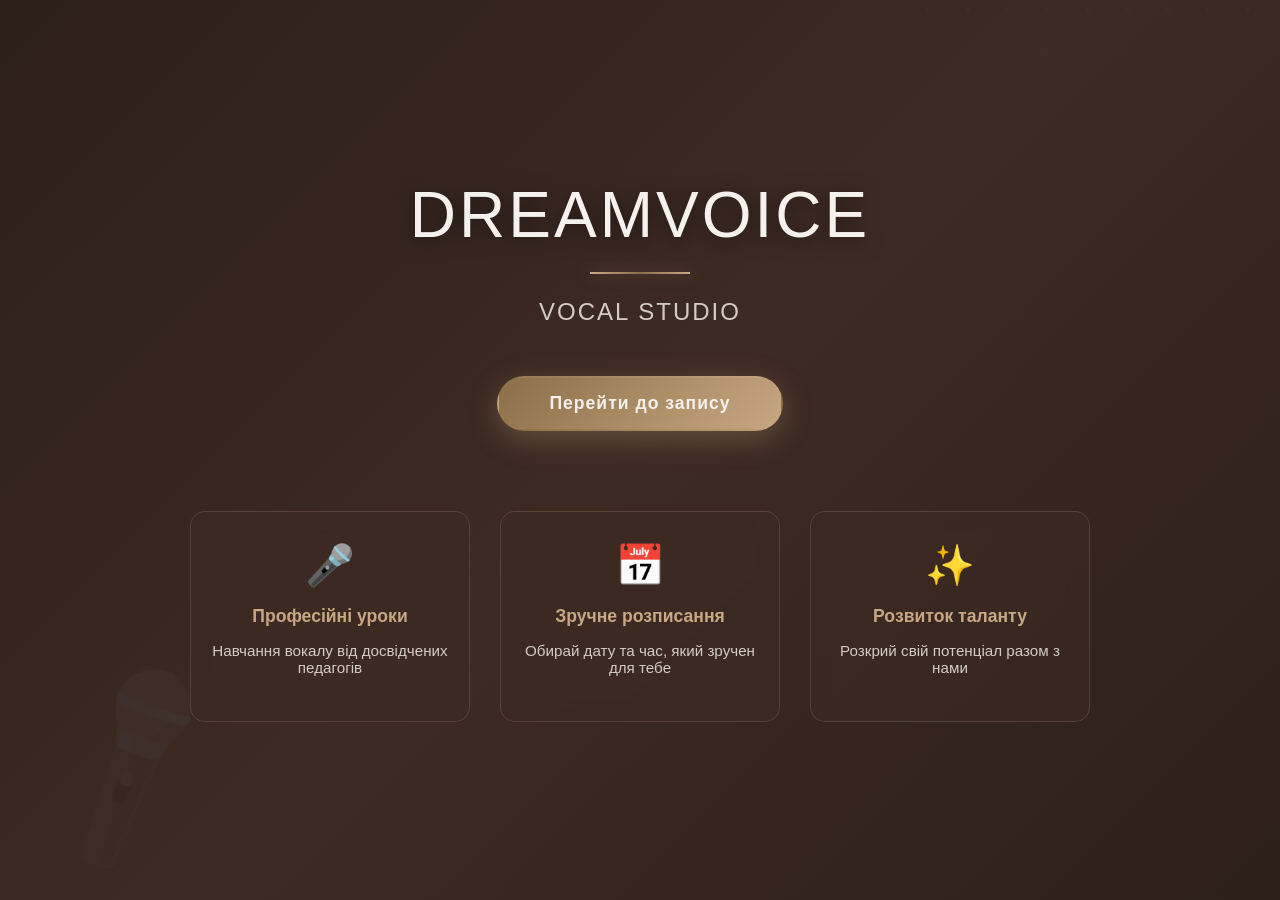
==== index.html @ 8761aba8 "Update index.html" ====
<!DOCTYPE html>
<html lang="uk">
<head>
    <meta charset="UTF-8">
    <meta name="viewport" content="width=device-width, initial-scale=1.0">
    <title>DreamVoice Vocal Studio</title>
    <link rel="stylesheet" href="style.css">
    <style>
        .landing-page {
            display: flex;
            justify-content: center;
            align-items: center;
            min-height: 100vh;
            padding: 20px;
            position: relative;
            overflow: hidden;
        }

        .landing-container {
            text-align: center;
            z-index: 10;
            animation: fadeIn 1s ease-in;
        }

        .landing-container h1 {
            font-size: 4rem;
            color: #f5f1ed;
            margin-bottom: 10px;
            font-weight: 300;
            letter-spacing: 3px;
            text-shadow: 0 4px 20px rgba(0, 0, 0, 0.5);
        }

        .landing-container .line {
            width: 100px;
            height: 2px;
            background: linear-gradient(90deg, #c8a882 0%, #8b6f47 50%, #c8a882 100%);
            margin: 20px auto;
            box-shadow: 0 0 15px rgba(200, 168, 130, 0.5);
        }

        .landing-container .subtitle {
            font-size: 1.5rem;
            color: #d4ccc2;
            margin-bottom: 50px;
            font-weight: 300;
            letter-spacing: 2px;
        }

        .cta-button {
            display: inline-block;
            padding: 15px 50px;
            background: linear-gradient(135deg, #8b6f47 0%, #c8a882 100%);
            color: #f5f1ed;
            text-decoration: none;
            border-radius: 50px;
            font-size: 1.1rem;
            font-weight: 600;
            letter-spacing: 1px;
            transition: all 0.3s ease;
            box-shadow: 0 8px 30px rgba(200, 168, 130, 0.3);
            border: 2px solid transparent;
            cursor: pointer;
        }

        .cta-button:hover {
            transform: translateY(-3px);
            box-shadow: 0 12px 40px rgba(200, 168, 130, 0.5);
            background: linear-gradient(135deg, #c8a882 0%, #8b6f47 100%);
        }

        .cta-button:active {
            transform: translateY(-1px);
        }

        .features {
            display: grid;
            grid-template-columns: repeat(auto-fit, minmax(200px, 1fr));
            gap: 30px;
            margin-top: 80px;
            max-width: 900px;
            margin-left: auto;
            margin-right: auto;
        }

        .feature {
            background: rgba(61, 42, 35, 0.6);
            backdrop-filter: blur(10px);
            padding: 30px 20px;
            border-radius: 15px;
            border: 1px solid rgba(200, 168, 130, 0.2);
            transition: all 0.3s ease;
        }

        .feature:hover {
            background: rgba(61, 42, 35, 0.8);
            border-color: rgba(200, 168, 130, 0.5);
            transform: translateY(-5px);
        }

        .feature-icon {
            font-size: 2.5rem;
            margin-bottom: 15px;
            animation: iconPulse 2s ease-in-out infinite;
        }

        .feature h3 {
            color: #c8a882;
            margin-bottom: 10px;
            font-size: 1.1rem;
        }

        .feature p {
            color: #d4ccc2;
            font-size: 0.95rem;
        }

        @keyframes fadeIn {
            from {
                opacity: 0;
                transform: translateY(20px);
            }
            to {
                opacity: 1;
                transform: translateY(0);
            }
        }

        @keyframes iconPulse {
            0%, 100% {
                transform: scale(1);
            }
            50% {
                transform: scale(1.1);
            }
        }

        @media (max-width: 768px) {
            .landing-container h1 {
                font-size: 2.5rem;
            }

            .landing-container .subtitle {
                font-size: 1.1rem;
            }

            .cta-button {
                padding: 12px 40px;
                font-size: 1rem;
            }

            .features {
                grid-template-columns: 1fr;
                gap: 20px;
                margin-top: 60px;
            }
        }
    </style>
</head>
<body>
    <main class="landing-page">
        <div class="landing-container">
            <h1>DREAMVOICE</h1>
            <div class="line"></div>
            <p class="subtitle">Vocal Studio</p>

            <a href="booking.html" class="cta-button">Перейти до запису</a>

            <div class="features">
                <div class="feature">
                    <div class="feature-icon">🎤</div>
                    <h3>Професійні уроки</h3>
                    <p>Навчання вокалу від досвідчених педагогів</p>
                </div>
                <div class="feature">
                    <div class="feature-icon">📅</div>
                    <h3>Зручне розписання</h3>
                    <p>Обирай дату та час, який зручен для тебе</p>
                </div>
                <div class="feature">
                    <div class="feature-icon">✨</div>
                    <h3>Розвиток таланту</h3>
                    <p>Розкрий свій потенціал разом з нами</p>
                </div>
            </div>
        </div>
    </main>
</body>
</html>
---- style.css ----
* {
    box-sizing: border-box;
}

body {
    margin: 0;
    min-height: 100vh;
    background: linear-gradient(135deg, #2d1f1a 0%, #3d2a23 50%, #2d1f1a 100%);
    font-family: 'Segoe UI', Tahoma, Geneva, Verdana, sans-serif;
    color: #f5f1ed;
    position: relative;
    overflow-x: hidden;
}

/* Геометричні лінії та мікрофон на фоні */
body::before {
    content: '';
    position: fixed;
    top: -50%;
    right: -10%;
    width: 500px;
    height: 500px;
    background: radial-gradient(circle, rgba(184, 141, 117, 0.08) 1px, transparent 1px);
    background-size: 40px 40px;
    pointer-events: none;
    z-index: 0;
}

body::after {
    content: '🎤';
    position: fixed;
    bottom: 5%;
    left: 3%;
    font-size: 150px;
    opacity: 0.05;
    pointer-events: none;
    z-index: 0;
    transform: rotate(-25deg);
}

.booking-page {
    min-height: 100vh;
    display: flex;
    justify-content: center;
    align-items: center;
    padding: 30px;
    position: relative;
    z-index: 1;
}

.booking-container {
    width: 100%;
    max-width: 430px;
    background: rgba(31, 20, 17, 0.75);
    backdrop-filter: blur(10px);
    border-radius: 28px;
    padding: 35px 25px;
    box-shadow: 0 20px 60px rgba(0, 0, 0, 0.5),
                inset 0 1px 0 rgba(255, 255, 255, 0.1);
    text-align: center;
    border: 1px solid rgba(184, 141, 117, 0.2);
    position: relative;
}

/* Декоративна лінія зліва */
.booking-container::before {
    content: '';
    position: absolute;
    left: 0;
    top: 0;
    bottom: 0;
    width: 3px;
    background: linear-gradient(180deg, #b88d75 0%, rgba(184, 141, 117, 0) 100%);
    border-radius: 28px 0 0 28px;
}

h1 {
    margin: 0;
    letter-spacing: 5px;
    font-size: 32px;
    color: #f5f1ed;
    font-weight: 700;
    text-shadow: 0 2px 4px rgba(0, 0, 0, 0.3);
}

.line {
    width: 80px;
    height: 2px;
    background: linear-gradient(90deg, transparent, #b88d75, transparent);
    margin: 15px auto;
    box-shadow: 0 0 10px rgba(184, 141, 117, 0.3);
}

.subtitle {
    margin-bottom: 35px;
    color: #d4b5a0;
    font-size: 14px;
    letter-spacing: 2px;
    text-transform: uppercase;
}

h2 {
    font-size: 20px;
    margin: 25px 0 15px;
    color: #f5f1ed;
    font-weight: 600;
}

#monthYear {
    margin: 0;
    font-size: 18px;
    text-transform: capitalize;
    color: #f5f1ed;
}

.slots-note {
    margin: -5px 0 18px;
    font-size: 13px;
    color: #d4b5a0;
    line-height: 1.6;
    background: rgba(184, 141, 117, 0.1);
    padding: 12px;
    border-radius: 12px;
    border-left: 3px solid #b88d75;
}

.confirm,
.home-button {
    width: 100%;
    margin-top: 10px;
    padding: 15px;
    border: none;
    border-radius: 20px;
    background: linear-gradient(135deg, #b88d75 0%, #9d7762 100%);
    color: white;
    font-size: 17px;
    font-weight: 600;
    cursor: pointer;
    transition: all 0.3s ease;
    text-decoration: none;
    text-align: center;
    display: inline-block;
    box-shadow: 0 8px 20px rgba(184, 141, 117, 0.3);
    position: relative;
    overflow: hidden;
}

.confirm::before {
    content: '';
    position: absolute;
    top: 0;
    left: -100%;
    width: 100%;
    height: 100%;
    background: rgba(255, 255, 255, 0.2);
    transition: left 0.3s ease;
}

.confirm:hover::before,
.home-button:hover::before {
    left: 100%;
}

.confirm:hover,
.home-button:hover {
    background: linear-gradient(135deg, #9d7762 0%, #7a5c50 100%);
    box-shadow: 0 12px 30px rgba(184, 141, 117, 0.4);
    transform: translateY(-2px);
}

.confirm:disabled {
    opacity: 0.6;
    cursor: wait;
    transform: none;
}

.calendar {
    background: rgba(50, 33, 28, 0.6);
    border-radius: 20px;
    padding: 15px;
    border: 1px solid rgba(184, 141, 117, 0.15);
    backdrop-filter: blur(5px);
}

.calendar-header {
    display: flex;
    justify-content: space-between;
    align-items: center;
    gap: 10px;
}

.calendar-header button {
    border: none;
    background: rgba(184, 141, 117, 0.15);
    width: 35px;
    height: 35px;
    border-radius: 50%;
    cursor: pointer;
    font-size: 22px;
    color: #b88d75;
    transition: all 0.3s ease;
    display: flex;
    align-items: center;
    justify-content: center;
}

.calendar-header button:hover {
    background: rgba(184, 141, 117, 0.3);
    transform: scale(1.1);
    box-shadow: 0 0 15px rgba(184, 141, 117, 0.2);
}

.weekdays {
    display: grid;
    grid-template-columns: repeat(7, 1fr);
    margin: 15px 0;
    font-size: 13px;
    color: #b88d75;
    font-weight: 600;
}

.calendar-days {
    display: grid;
    grid-template-columns: repeat(7, 1fr);
    gap: 7px;
}

.calendar-day {
    border: none;
    background: rgba(212, 181, 160, 0.1);
    border-radius: 50%;
    height: 38px;
    cursor: pointer;
    color: #f5f1ed;
    transition: all 0.3s ease;
    font-weight: 500;
    border: 1px solid transparent;
}

.calendar-day:hover:not(.disabled):not(.empty) {
    background: rgba(184, 141, 117, 0.25);
    border-color: rgba(184, 141, 117, 0.4);
    transform: scale(1.05);
}

.calendar-day.selected {
    background: linear-gradient(135deg, #b88d75 0%, #9d7762 100%);
    color: white;
    box-shadow: 0 0 15px rgba(184, 141, 117, 0.4);
    border-color: #b88d75;
}

.calendar-day.disabled {
    background: rgba(100, 80, 70, 0.3);
    color: #8b7b73;
    cursor: not-allowed;
    opacity: 0.4;
}

.calendar-day.empty {
    background: transparent;
    cursor: default;
    border: none;
}

.slots {
    display: grid;
    grid-template-columns: repeat(2, 1fr);
    gap: 12px;
}

.slot {
    border: 1px solid rgba(184, 141, 117, 0.2);
    padding: 13px;
    border-radius: 15px;
    background: rgba(212, 181, 160, 0.1);
    color: #f5f1ed;
    cursor: pointer;
    transition: all 0.3s ease;
    font-size: 15px;
    font-weight: 500;
    position: relative;
}

.slot::before {
    content: '';
    position: absolute;
    inset: 0;
    background: linear-gradient(135deg, rgba(184, 141, 117, 0.2), transparent);
    border-radius: 15px;
    opacity: 0;
    transition: opacity 0.3s ease;
}

.slot:hover:not(:disabled) {
    background: rgba(184, 141, 117, 0.25);
    border-color: rgba(184, 141, 117, 0.5);
    transform: translateY(-2px);
    box-shadow: 0 5px 15px rgba(184, 141, 117, 0.2);
}

.slot.available {
    background: rgba(212, 181, 160, 0.1);
    color: #f5f1ed;
    border-color: rgba(184, 141, 117, 0.2);
}

.slot.locked {
    opacity: 0.45;
    cursor: not-allowed;
    background: rgba(100, 80, 70, 0.2);
    color: #8b7b73;
    border-color: rgba(100, 80, 70, 0.2);
}

.slot.booked {
    background: rgba(150, 120, 100, 0.4);
    color: #d4b5a0;
    cursor: not-allowed;
    opacity: 0.7;
    border-color: rgba(150, 120, 100, 0.4);
}

.slot.selected {
    background: linear-gradient(135deg, #b88d75 0%, #9d7762 100%);
    color: white;
    border-color: #b88d75;
    box-shadow: 0 8px 20px rgba(184, 141, 117, 0.3);
}

.selected-info {
    min-height: 22px;
    margin: 18px 0 6px;
    font-size: 14px;
    color: #d4b5a0;
    font-weight: 500;
}

.status-message {
    min-height: 22px;
    margin: 0 0 10px;
    font-size: 14px;
    font-weight: 600;
}

.status-message.error {
    color: #ff6b6b;
}

.status-message.success {
    color: #51cf66;
}

.form {
    margin-top: 20px;
}

.form input {
    width: 100%;
    padding: 14px;
    margin-bottom: 12px;
    border-radius: 15px;
    border: 1px solid rgba(184, 141, 117, 0.3);
    font-size: 16px;
    outline: none;
    background: rgba(212, 181, 160, 0.08);
    color: #f5f1ed;
    transition: all 0.3s ease;
}

.form input::placeholder {
    color: #9b8b7d;
}

.form input:focus {
    border-color: #b88d75;
    background: rgba(212, 181, 160, 0.15);
    box-shadow: 0 0 15px rgba(184, 141, 117, 0.2);
    transform: translateY(-2px);
}

.success-popup {
    position: fixed;
    inset: 0;
    display: none;
    justify-content: center;
    align-items: center;
    background: rgba(0, 0, 0, 0.6);
    backdrop-filter: blur(5px);
    padding: 20px;
    z-index: 999;
}

.success-popup.show {
    display: flex;
    animation: popupFade 0.3s ease;
}

@keyframes popupFade {
    from {
        opacity: 0;
        transform: scale(0.95);
    }
    to {
        opacity: 1;
        transform: scale(1);
    }
}

.success-box {
    background: linear-gradient(135deg, rgba(31, 20, 17, 0.95), rgba(50, 33, 28, 0.95));
    padding: 35px;
    border-radius: 25px;
    width: 320px;
    max-width: 100%;
    box-shadow: 0 20px 60px rgba(0, 0, 0, 0.5),
                inset 0 1px 0 rgba(255, 255, 255, 0.1);
    text-align: center;
    border: 1px solid rgba(184, 141, 117, 0.3);
    color: #f5f1ed;
}

.success-icon {
    font-size: 50px;
    margin-bottom: 15px;
    animation: iconPulse 0.6s ease;
}

@keyframes iconPulse {
    0%, 100% {
        transform: scale(1);
    }
    50% {
        transform: scale(1.2);
    }
}

.success-box p {
    margin: 15px 0;
    line-height: 1.6;
    color: #d4b5a0;
}

.close-popup {
    margin-top: 20px;
    padding: 12px 25px;
    border: none;
    border-radius: 20px;
    background: linear-gradient(135deg, #b88d75 0%, #9d7762 100%);
    color: white;
    cursor: pointer;
    transition: all 0.3s ease;
    font-weight: 600;
    box-shadow: 0 5px 15px rgba(184, 141, 117, 0.2);
}

.close-popup:hover {
    background: linear-gradient(135deg, #9d7762 0%, #7a5c50 100%);
    box-shadow: 0 8px 20px rgba(184, 141, 117, 0.3);
    transform: translateY(-2px);
}

@media (max-width: 480px) {
    .booking-page {
        padding: 15px;
        align-items: flex-start;
    }

    .booking-container {
        padding: 28px 18px;
        border-radius: 22px;
    }

    h1 {
        font-size: 28px;
        letter-spacing: 4px;
    }

    .slots {
        grid-template-columns: 1fr;
    }

    .calendar-day {
        height: 36px;
    }

    .slot {
        padding: 14px;
    }

    body::after {
        font-size: 100px;
        bottom: 3%;
        opacity: 0.03;
    }

    body::before {
        width: 300px;
        height: 300px;
        top: 0;
        right: 0;
    }
}

@media (max-width: 320px) {
    .slots {
        grid-template-columns: 1fr;
        gap: 10px;
    }

    .booking-container {
        padding: 20px 15px;
    }

    h1 {
        font-size: 24px;
    }

    .form input {
        font-size: 14px;
        padding: 12px;
    }
}
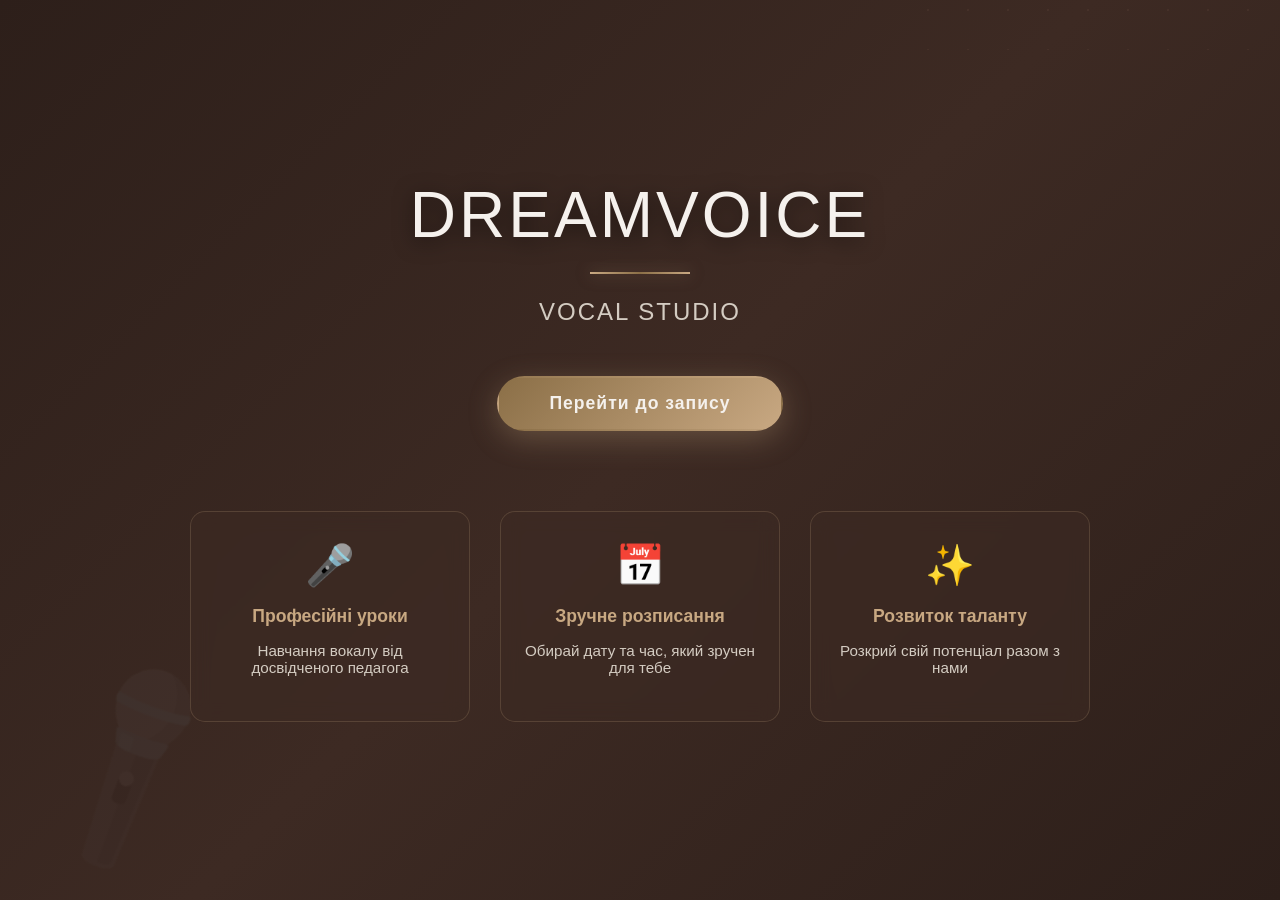
==== commit de8a3d89: "Update index.html" ====
--- a/index.html
+++ b/index.html
@@ -170,7 +170,7 @@
                 <div class="feature">
                     <div class="feature-icon">🎤</div>
                     <h3>Професійні уроки</h3>
-                    <p>Навчання вокалу від досвідчених педагогів</p>
+                    <p>Навчання вокалу від досвідченого педагога</p>
                 </div>
                 <div class="feature">
                     <div class="feature-icon">📅</div>
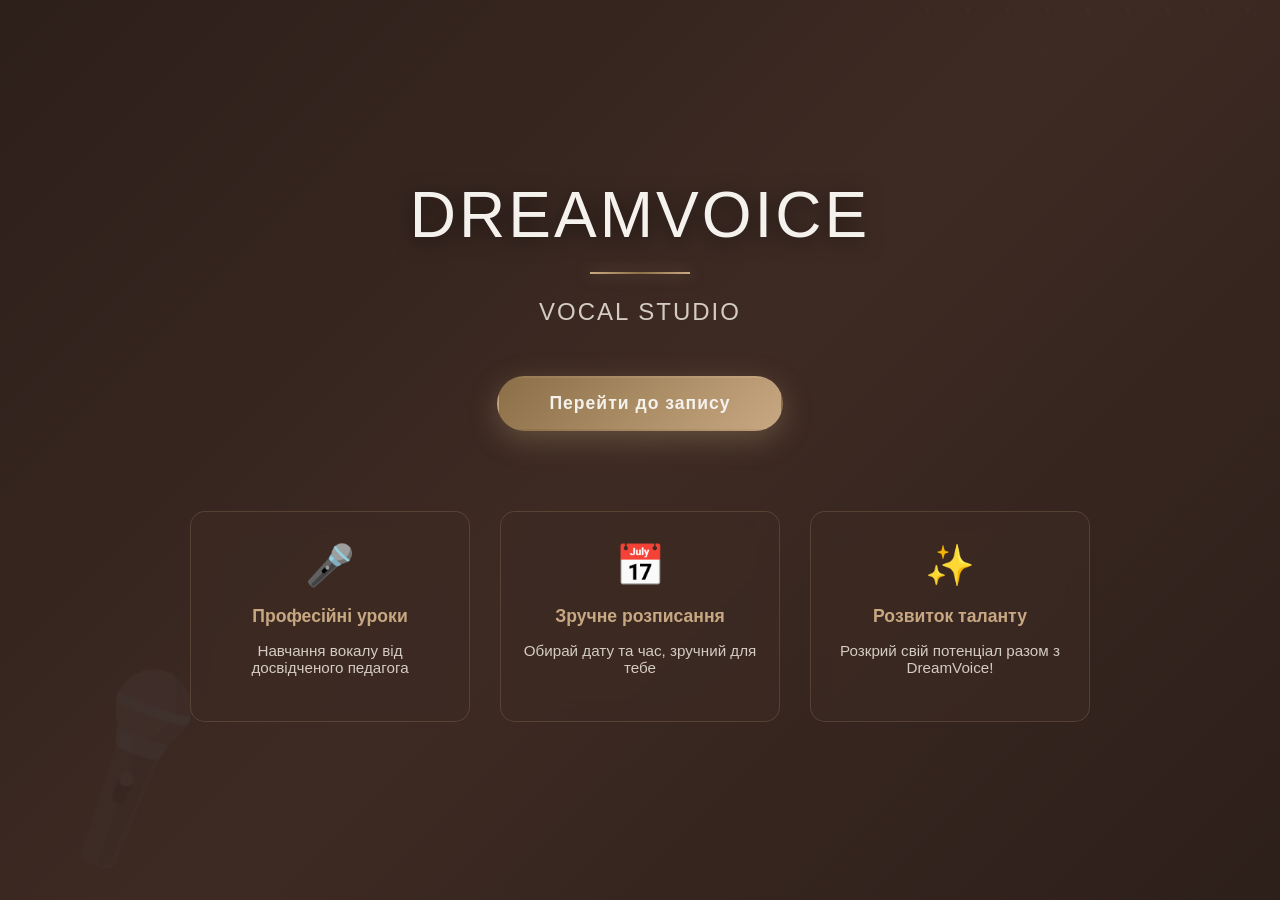
==== commit e03a5628: "Update index.html" ====
--- a/index.html
+++ b/index.html
@@ -175,12 +175,12 @@
                 <div class="feature">
                     <div class="feature-icon">📅</div>
                     <h3>Зручне розписання</h3>
-                    <p>Обирай дату та час, який зручен для тебе</p>
+                    <p>Обирай дату та час, зручний для тебе</p>
                 </div>
                 <div class="feature">
                     <div class="feature-icon">✨</div>
                     <h3>Розвиток таланту</h3>
-                    <p>Розкрий свій потенціал разом з нами</p>
+                    <p>Розкрий свій потенціал разом з DreamVoice!</p>
                 </div>
             </div>
         </div>
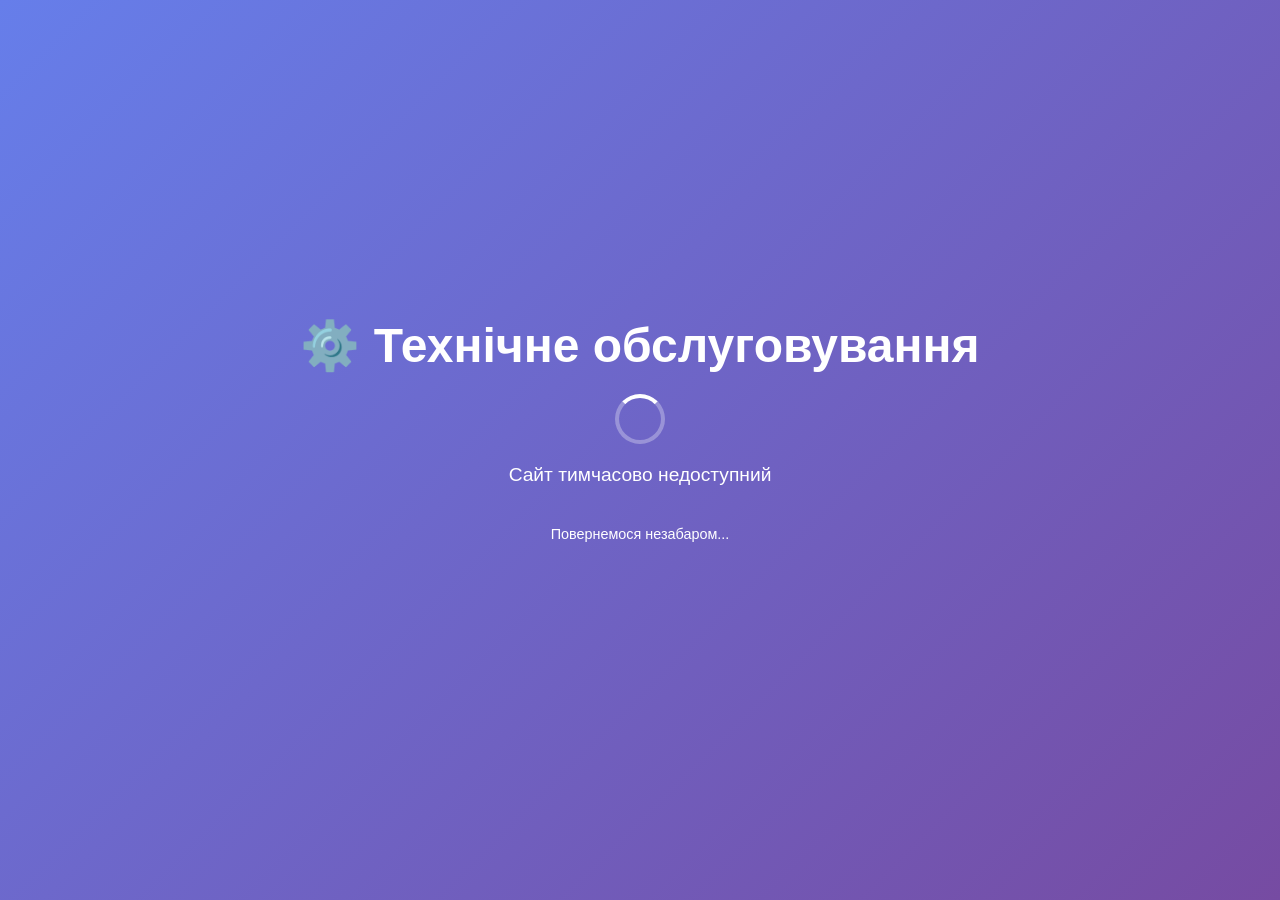
==== commit 0191176a: "Update index.html" ====
--- a/index.html
+++ b/index.html
@@ -3,188 +3,62 @@
 <head>
     <meta charset="UTF-8">
     <meta name="viewport" content="width=device-width, initial-scale=1.0">
-    <title>DreamVoice Vocal Studio</title>
-    <link rel="stylesheet" href="style.css">
+    <title>Технічне обслуговування</title>
     <style>
-        .landing-page {
+        * {
+            margin: 0;
+            padding: 0;
+            box-sizing: border-box;
+        }
+        
+        body {
             display: flex;
             justify-content: center;
             align-items: center;
-            min-height: 100vh;
+            height: 100vh;
+            font-family: 'Arial', sans-serif;
+            background: linear-gradient(135deg, #667eea 0%, #764ba2 100%);
+            color: #fff;
+        }
+        
+        .container {
+            text-align: center;
             padding: 20px;
-            position: relative;
-            overflow: hidden;
         }
-
-        .landing-container {
-            text-align: center;
-            z-index: 10;
-            animation: fadeIn 1s ease-in;
+        
+        h1 {
+            font-size: 3em;
+            margin-bottom: 20px;
         }
-
-        .landing-container h1 {
-            font-size: 4rem;
-            color: #f5f1ed;
-            margin-bottom: 10px;
-            font-weight: 300;
-            letter-spacing: 3px;
-            text-shadow: 0 4px 20px rgba(0, 0, 0, 0.5);
+        
+        p {
+            font-size: 1.2em;
+            margin-bottom: 40px;
         }
-
-        .landing-container .line {
-            width: 100px;
-            height: 2px;
-            background: linear-gradient(90deg, #c8a882 0%, #8b6f47 50%, #c8a882 100%);
+        
+        .spinner {
+            border: 4px solid rgba(255,255,255,0.3);
+            border-radius: 50%;
+            border-top: 4px solid #fff;
+            width: 50px;
+            height: 50px;
+            animation: spin 1s linear infinite;
             margin: 20px auto;
-            box-shadow: 0 0 15px rgba(200, 168, 130, 0.5);
         }
-
-        .landing-container .subtitle {
-            font-size: 1.5rem;
-            color: #d4ccc2;
-            margin-bottom: 50px;
-            font-weight: 300;
-            letter-spacing: 2px;
-        }
-
-        .cta-button {
-            display: inline-block;
-            padding: 15px 50px;
-            background: linear-gradient(135deg, #8b6f47 0%, #c8a882 100%);
-            color: #f5f1ed;
-            text-decoration: none;
-            border-radius: 50px;
-            font-size: 1.1rem;
-            font-weight: 600;
-            letter-spacing: 1px;
-            transition: all 0.3s ease;
-            box-shadow: 0 8px 30px rgba(200, 168, 130, 0.3);
-            border: 2px solid transparent;
-            cursor: pointer;
-        }
-
-        .cta-button:hover {
-            transform: translateY(-3px);
-            box-shadow: 0 12px 40px rgba(200, 168, 130, 0.5);
-            background: linear-gradient(135deg, #c8a882 0%, #8b6f47 100%);
-        }
-
-        .cta-button:active {
-            transform: translateY(-1px);
-        }
-
-        .features {
-            display: grid;
-            grid-template-columns: repeat(auto-fit, minmax(200px, 1fr));
-            gap: 30px;
-            margin-top: 80px;
-            max-width: 900px;
-            margin-left: auto;
-            margin-right: auto;
-        }
-
-        .feature {
-            background: rgba(61, 42, 35, 0.6);
-            backdrop-filter: blur(10px);
-            padding: 30px 20px;
-            border-radius: 15px;
-            border: 1px solid rgba(200, 168, 130, 0.2);
-            transition: all 0.3s ease;
-        }
-
-        .feature:hover {
-            background: rgba(61, 42, 35, 0.8);
-            border-color: rgba(200, 168, 130, 0.5);
-            transform: translateY(-5px);
-        }
-
-        .feature-icon {
-            font-size: 2.5rem;
-            margin-bottom: 15px;
-            animation: iconPulse 2s ease-in-out infinite;
-        }
-
-        .feature h3 {
-            color: #c8a882;
-            margin-bottom: 10px;
-            font-size: 1.1rem;
-        }
-
-        .feature p {
-            color: #d4ccc2;
-            font-size: 0.95rem;
-        }
-
-        @keyframes fadeIn {
-            from {
-                opacity: 0;
-                transform: translateY(20px);
-            }
-            to {
-                opacity: 1;
-                transform: translateY(0);
-            }
-        }
-
-        @keyframes iconPulse {
-            0%, 100% {
-                transform: scale(1);
-            }
-            50% {
-                transform: scale(1.1);
-            }
-        }
-
-        @media (max-width: 768px) {
-            .landing-container h1 {
-                font-size: 2.5rem;
-            }
-
-            .landing-container .subtitle {
-                font-size: 1.1rem;
-            }
-
-            .cta-button {
-                padding: 12px 40px;
-                font-size: 1rem;
-            }
-
-            .features {
-                grid-template-columns: 1fr;
-                gap: 20px;
-                margin-top: 60px;
-            }
+        
+        @keyframes spin {
+            0% { transform: rotate(0deg); }
+            100% { transform: rotate(360deg); }
         }
     </style>
 </head>
 <body>
-    <main class="landing-page">
-        <div class="landing-container">
-            <h1>DREAMVOICE</h1>
-            <div class="line"></div>
-            <p class="subtitle">Vocal Studio</p>
-
-            <a href="booking.html" class="cta-button">Перейти до запису</a>
-
-            <div class="features">
-                <div class="feature">
-                    <div class="feature-icon">🎤</div>
-                    <h3>Професійні уроки</h3>
-                    <p>Навчання вокалу від досвідченого педагога</p>
-                </div>
-                <div class="feature">
-                    <div class="feature-icon">📅</div>
-                    <h3>Зручне розписання</h3>
-                    <p>Обирай дату та час, зручний для тебе</p>
-                </div>
-                <div class="feature">
-                    <div class="feature-icon">✨</div>
-                    <h3>Розвиток таланту</h3>
-                    <p>Розкрий свій потенціал разом з DreamVoice!</p>
-                </div>
-            </div>
-        </div>
-    </main>
+    <div class="container">
+        <h1>⚙️ Технічне обслуговування</h1>
+        <div class="spinner"></div>
+        <p>Сайт тимчасово недоступний</p>
+        <p style="font-size: 0.9em;">Повернемося незабаром...</p>
+    </div>
 </body>
 </html>
 
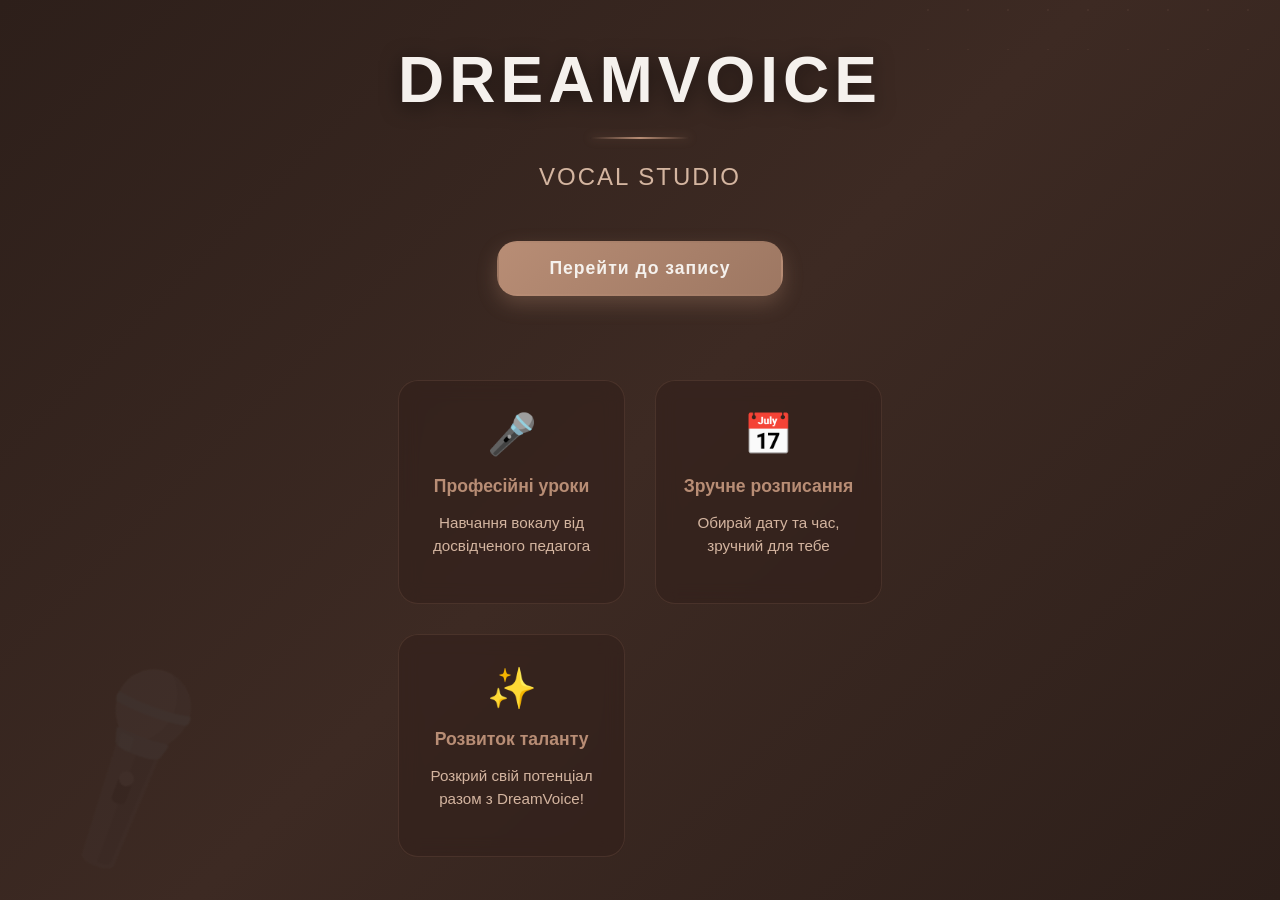
==== commit 4647e176: "Update index.html" ====
--- a/index.html
+++ b/index.html
@@ -3,62 +3,240 @@
 <head>
     <meta charset="UTF-8">
     <meta name="viewport" content="width=device-width, initial-scale=1.0">
-    <title>Технічне обслуговування</title>
+    <title>DreamVoice Vocal Studio</title>
+    <link rel="stylesheet" href="style.css">
     <style>
-        * {
-            margin: 0;
-            padding: 0;
-            box-sizing: border-box;
-        }
-        
-        body {
+        .landing-page {
             display: flex;
             justify-content: center;
             align-items: center;
-            height: 100vh;
-            font-family: 'Arial', sans-serif;
-            background: linear-gradient(135deg, #667eea 0%, #764ba2 100%);
-            color: #fff;
-        }
-        
-        .container {
+            min-height: 100vh;
+            padding: 20px;
+            position: relative;
+            overflow: hidden;
+        }
+
+        .landing-container {
             text-align: center;
-            padding: 20px;
-        }
-        
-        h1 {
-            font-size: 3em;
-            margin-bottom: 20px;
-        }
-        
-        p {
-            font-size: 1.2em;
-            margin-bottom: 40px;
-        }
-        
-        .spinner {
-            border: 4px solid rgba(255,255,255,0.3);
-            border-radius: 50%;
-            border-top: 4px solid #fff;
-            width: 50px;
-            height: 50px;
-            animation: spin 1s linear infinite;
+            z-index: 10;
+            animation: fadeIn 1s ease-in;
+            max-width: 900px;
+        }
+
+        .landing-container h1 {
+            font-size: 4rem;
+            color: #f5f1ed;
+            margin-bottom: 10px;
+            font-weight: 700;
+            letter-spacing: 5px;
+            text-shadow: 0 4px 20px rgba(0, 0, 0, 0.5);
+        }
+
+        .landing-container .line {
+            width: 100px;
+            height: 2px;
+            background: linear-gradient(90deg, transparent, #b88d75, transparent);
             margin: 20px auto;
-        }
-        
-        @keyframes spin {
-            0% { transform: rotate(0deg); }
-            100% { transform: rotate(360deg); }
+            box-shadow: 0 0 10px rgba(184, 141, 117, 0.3);
+        }
+
+        .landing-container .subtitle {
+            font-size: 1.5rem;
+            color: #d4b5a0;
+            margin-bottom: 50px;
+            font-weight: 400;
+            letter-spacing: 2px;
+            text-transform: uppercase;
+        }
+
+        .cta-button {
+            display: inline-block;
+            padding: 15px 50px;
+            background: linear-gradient(135deg, #b88d75 0%, #9d7762 100%);
+            color: #f5f1ed;
+            text-decoration: none;
+            border-radius: 20px;
+            font-size: 1.1rem;
+            font-weight: 600;
+            letter-spacing: 1px;
+            transition: all 0.3s ease;
+            box-shadow: 0 8px 20px rgba(184, 141, 117, 0.3);
+            border: 2px solid transparent;
+            cursor: pointer;
+            position: relative;
+            overflow: hidden;
+        }
+
+        .cta-button::before {
+            content: '';
+            position: absolute;
+            top: 0;
+            left: -100%;
+            width: 100%;
+            height: 100%;
+            background: rgba(255, 255, 255, 0.2);
+            transition: left 0.3s ease;
+        }
+
+        .cta-button:hover::before {
+            left: 100%;
+        }
+
+        .cta-button:hover {
+            transform: translateY(-3px);
+            box-shadow: 0 12px 30px rgba(184, 141, 117, 0.4);
+            background: linear-gradient(135deg, #9d7762 0%, #7a5c50 100%);
+        }
+
+        .cta-button:active {
+            transform: translateY(-1px);
+        }
+
+        .features {
+            display: grid;
+            grid-template-columns: repeat(auto-fit, minmax(220px, 1fr));
+            gap: 30px;
+            margin-top: 80px;
+        }
+
+        .feature {
+            background: rgba(50, 33, 28, 0.6);
+            backdrop-filter: blur(10px);
+            padding: 30px 20px;
+            border-radius: 20px;
+            border: 1px solid rgba(184, 141, 117, 0.15);
+            transition: all 0.3s ease;
+        }
+
+        .feature:hover {
+            background: rgba(50, 33, 28, 0.9);
+            border-color: rgba(184, 141, 117, 0.4);
+            transform: translateY(-5px);
+            box-shadow: 0 10px 30px rgba(184, 141, 117, 0.2);
+        }
+
+        .feature-icon {
+            font-size: 2.5rem;
+            margin-bottom: 15px;
+            animation: iconPulse 2s ease-in-out infinite;
+        }
+
+        .feature h3 {
+            color: #b88d75;
+            margin-bottom: 10px;
+            font-size: 1.1rem;
+            font-weight: 600;
+        }
+
+        .feature p {
+            color: #d4b5a0;
+            font-size: 0.95rem;
+            line-height: 1.5;
+        }
+
+        @keyframes fadeIn {
+            from {
+                opacity: 0;
+                transform: translateY(20px);
+            }
+            to {
+                opacity: 1;
+                transform: translateY(0);
+            }
+        }
+
+        @keyframes iconPulse {
+            0%, 100% {
+                transform: scale(1);
+            }
+            50% {
+                transform: scale(1.1);
+            }
+        }
+
+        @media (max-width: 768px) {
+            .landing-container h1 {
+                font-size: 2.5rem;
+                letter-spacing: 3px;
+            }
+
+            .landing-container .subtitle {
+                font-size: 1.1rem;
+                margin-bottom: 40px;
+            }
+
+            .cta-button {
+                padding: 12px 40px;
+                font-size: 1rem;
+            }
+
+            .features {
+                grid-template-columns: 1fr;
+                gap: 20px;
+                margin-top: 60px;
+            }
+
+            .feature {
+                padding: 25px 18px;
+            }
+        }
+
+        @media (max-width: 480px) {
+            .landing-container h1 {
+                font-size: 2rem;
+            }
+
+            .landing-container .subtitle {
+                font-size: 0.9rem;
+                margin-bottom: 30px;
+            }
+
+            .cta-button {
+                padding: 12px 35px;
+                font-size: 0.95rem;
+            }
+
+            .feature-icon {
+                font-size: 2rem;
+            }
+
+            .feature h3 {
+                font-size: 1rem;
+            }
+
+            .feature p {
+                font-size: 0.9rem;
+            }
         }
     </style>
 </head>
 <body>
-    <div class="container">
-        <h1>⚙️ Технічне обслуговування</h1>
-        <div class="spinner"></div>
-        <p>Сайт тимчасово недоступний</p>
-        <p style="font-size: 0.9em;">Повернемося незабаром...</p>
-    </div>
+    <main class="landing-page">
+        <div class="landing-container">
+            <h1>DREAMVOICE</h1>
+            <div class="line"></div>
+            <p class="subtitle">Vocal Studio</p>
+
+            <a href="booking.html" class="cta-button">Перейти до запису</a>
+
+            <div class="features">
+                <div class="feature">
+                    <div class="feature-icon">🎤</div>
+                    <h3>Професійні уроки</h3>
+                    <p>Навчання вокалу від досвідченого педагога</p>
+                </div>
+                <div class="feature">
+                    <div class="feature-icon">📅</div>
+                    <h3>Зручне розписання</h3>
+                    <p>Обирай дату та час, зручний для тебе</p>
+                </div>
+                <div class="feature">
+                    <div class="feature-icon">✨</div>
+                    <h3>Розвиток таланту</h3>
+                    <p>Розкрий свій потенціал разом з DreamVoice!</p>
+                </div>
+            </div>
+        </div>
+    </main>
 </body>
 </html>
-
--- a/style.css
+++ b/style.css
@@ -0,0 +1,523 @@
+* {
+    box-sizing: border-box;
+}
+
+body {
+    margin: 0;
+    min-height: 100vh;
+    background: linear-gradient(135deg, #2d1f1a 0%, #3d2a23 50%, #2d1f1a 100%);
+    font-family: 'Segoe UI', Tahoma, Geneva, Verdana, sans-serif;
+    color: #f5f1ed;
+    position: relative;
+    overflow-x: hidden;
+}
+
+/* Геометричні лінії та мікрофон на фоні */
+body::before {
+    content: '';
+    position: fixed;
+    top: -50%;
+    right: -10%;
+    width: 500px;
+    height: 500px;
+    background: radial-gradient(circle, rgba(184, 141, 117, 0.08) 1px, transparent 1px);
+    background-size: 40px 40px;
+    pointer-events: none;
+    z-index: 0;
+}
+
+body::after {
+    content: '🎤';
+    position: fixed;
+    bottom: 5%;
+    left: 3%;
+    font-size: 150px;
+    opacity: 0.05;
+    pointer-events: none;
+    z-index: 0;
+    transform: rotate(-25deg);
+}
+
+.booking-page {
+    min-height: 100vh;
+    display: flex;
+    justify-content: center;
+    align-items: center;
+    padding: 30px;
+    position: relative;
+    z-index: 1;
+}
+
+.booking-container {
+    width: 100%;
+    max-width: 430px;
+    background: rgba(31, 20, 17, 0.75);
+    backdrop-filter: blur(10px);
+    border-radius: 28px;
+    padding: 35px 25px;
+    box-shadow: 0 20px 60px rgba(0, 0, 0, 0.5),
+                inset 0 1px 0 rgba(255, 255, 255, 0.1);
+    text-align: center;
+    border: 1px solid rgba(184, 141, 117, 0.2);
+    position: relative;
+}
+
+/* Декоративна лінія зліва */
+.booking-container::before {
+    content: '';
+    position: absolute;
+    left: 0;
+    top: 0;
+    bottom: 0;
+    width: 3px;
+    background: linear-gradient(180deg, #b88d75 0%, rgba(184, 141, 117, 0) 100%);
+    border-radius: 28px 0 0 28px;
+}
+
+h1 {
+    margin: 0;
+    letter-spacing: 5px;
+    font-size: 32px;
+    color: #f5f1ed;
+    font-weight: 700;
+    text-shadow: 0 2px 4px rgba(0, 0, 0, 0.3);
+}
+
+.line {
+    width: 80px;
+    height: 2px;
+    background: linear-gradient(90deg, transparent, #b88d75, transparent);
+    margin: 15px auto;
+    box-shadow: 0 0 10px rgba(184, 141, 117, 0.3);
+}
+
+.subtitle {
+    margin-bottom: 35px;
+    color: #d4b5a0;
+    font-size: 14px;
+    letter-spacing: 2px;
+    text-transform: uppercase;
+}
+
+h2 {
+    font-size: 20px;
+    margin: 25px 0 15px;
+    color: #f5f1ed;
+    font-weight: 600;
+}
+
+#monthYear {
+    margin: 0;
+    font-size: 18px;
+    text-transform: capitalize;
+    color: #f5f1ed;
+}
+
+.slots-note {
+    margin: -5px 0 18px;
+    font-size: 13px;
+    color: #d4b5a0;
+    line-height: 1.6;
+    background: rgba(184, 141, 117, 0.1);
+    padding: 12px;
+    border-radius: 12px;
+    border-left: 3px solid #b88d75;
+}
+
+.confirm,
+.home-button {
+    width: 100%;
+    margin-top: 10px;
+    padding: 15px;
+    border: none;
+    border-radius: 20px;
+    background: linear-gradient(135deg, #b88d75 0%, #9d7762 100%);
+    color: white;
+    font-size: 17px;
+    font-weight: 600;
+    cursor: pointer;
+    transition: all 0.3s ease;
+    text-decoration: none;
+    text-align: center;
+    display: inline-block;
+    box-shadow: 0 8px 20px rgba(184, 141, 117, 0.3);
+    position: relative;
+    overflow: hidden;
+}
+
+.confirm::before {
+    content: '';
+    position: absolute;
+    top: 0;
+    left: -100%;
+    width: 100%;
+    height: 100%;
+    background: rgba(255, 255, 255, 0.2);
+    transition: left 0.3s ease;
+}
+
+.confirm:hover::before,
+.home-button:hover::before {
+    left: 100%;
+}
+
+.confirm:hover,
+.home-button:hover {
+    background: linear-gradient(135deg, #9d7762 0%, #7a5c50 100%);
+    box-shadow: 0 12px 30px rgba(184, 141, 117, 0.4);
+    transform: translateY(-2px);
+}
+
+.confirm:disabled {
+    opacity: 0.6;
+    cursor: wait;
+    transform: none;
+}
+
+.calendar {
+    background: rgba(50, 33, 28, 0.6);
+    border-radius: 20px;
+    padding: 15px;
+    border: 1px solid rgba(184, 141, 117, 0.15);
+    backdrop-filter: blur(5px);
+}
+
+.calendar-header {
+    display: flex;
+    justify-content: space-between;
+    align-items: center;
+    gap: 10px;
+}
+
+.calendar-header button {
+    border: none;
+    background: rgba(184, 141, 117, 0.15);
+    width: 35px;
+    height: 35px;
+    border-radius: 50%;
+    cursor: pointer;
+    font-size: 22px;
+    color: #b88d75;
+    transition: all 0.3s ease;
+    display: flex;
+    align-items: center;
+    justify-content: center;
+}
+
+.calendar-header button:hover {
+    background: rgba(184, 141, 117, 0.3);
+    transform: scale(1.1);
+    box-shadow: 0 0 15px rgba(184, 141, 117, 0.2);
+}
+
+.weekdays {
+    display: grid;
+    grid-template-columns: repeat(7, 1fr);
+    margin: 15px 0;
+    font-size: 13px;
+    color: #b88d75;
+    font-weight: 600;
+}
+
+.calendar-days {
+    display: grid;
+    grid-template-columns: repeat(7, 1fr);
+    gap: 7px;
+}
+
+.calendar-day {
+    border: none;
+    background: rgba(212, 181, 160, 0.1);
+    border-radius: 50%;
+    height: 38px;
+    cursor: pointer;
+    color: #f5f1ed;
+    transition: all 0.3s ease;
+    font-weight: 500;
+    border: 1px solid transparent;
+}
+
+.calendar-day:hover:not(.disabled):not(.empty) {
+    background: rgba(184, 141, 117, 0.25);
+    border-color: rgba(184, 141, 117, 0.4);
+    transform: scale(1.05);
+}
+
+.calendar-day.selected {
+    background: linear-gradient(135deg, #b88d75 0%, #9d7762 100%);
+    color: white;
+    box-shadow: 0 0 15px rgba(184, 141, 117, 0.4);
+    border-color: #b88d75;
+}
+
+.calendar-day.disabled {
+    background: rgba(100, 80, 70, 0.3);
+    color: #8b7b73;
+    cursor: not-allowed;
+    opacity: 0.4;
+}
+
+.calendar-day.empty {
+    background: transparent;
+    cursor: default;
+    border: none;
+}
+
+.slots {
+    display: grid;
+    grid-template-columns: repeat(2, 1fr);
+    gap: 12px;
+}
+
+.slot {
+    border: 1px solid rgba(184, 141, 117, 0.2);
+    padding: 13px;
+    border-radius: 15px;
+    background: rgba(212, 181, 160, 0.1);
+    color: #f5f1ed;
+    cursor: pointer;
+    transition: all 0.3s ease;
+    font-size: 15px;
+    font-weight: 500;
+    position: relative;
+}
+
+.slot::before {
+    content: '';
+    position: absolute;
+    inset: 0;
+    background: linear-gradient(135deg, rgba(184, 141, 117, 0.2), transparent);
+    border-radius: 15px;
+    opacity: 0;
+    transition: opacity 0.3s ease;
+}
+
+.slot:hover:not(:disabled) {
+    background: rgba(184, 141, 117, 0.25);
+    border-color: rgba(184, 141, 117, 0.5);
+    transform: translateY(-2px);
+    box-shadow: 0 5px 15px rgba(184, 141, 117, 0.2);
+}
+
+.slot.available {
+    background: rgba(212, 181, 160, 0.1);
+    color: #f5f1ed;
+    border-color: rgba(184, 141, 117, 0.2);
+}
+
+.slot.locked {
+    opacity: 0.45;
+    cursor: not-allowed;
+    background: rgba(100, 80, 70, 0.2);
+    color: #8b7b73;
+    border-color: rgba(100, 80, 70, 0.2);
+}
+
+.slot.booked {
+    background: rgba(150, 120, 100, 0.4);
+    color: #d4b5a0;
+    cursor: not-allowed;
+    opacity: 0.7;
+    border-color: rgba(150, 120, 100, 0.4);
+}
+
+.slot.selected {
+    background: linear-gradient(135deg, #b88d75 0%, #9d7762 100%);
+    color: white;
+    border-color: #b88d75;
+    box-shadow: 0 8px 20px rgba(184, 141, 117, 0.3);
+}
+
+.selected-info {
+    min-height: 22px;
+    margin: 18px 0 6px;
+    font-size: 14px;
+    color: #d4b5a0;
+    font-weight: 500;
+}
+
+.status-message {
+    min-height: 22px;
+    margin: 0 0 10px;
+    font-size: 14px;
+    font-weight: 600;
+}
+
+.status-message.error {
+    color: #ff6b6b;
+}
+
+.status-message.success {
+    color: #51cf66;
+}
+
+.form {
+    margin-top: 20px;
+}
+
+.form input {
+    width: 100%;
+    padding: 14px;
+    margin-bottom: 12px;
+    border-radius: 15px;
+    border: 1px solid rgba(184, 141, 117, 0.3);
+    font-size: 16px;
+    outline: none;
+    background: rgba(212, 181, 160, 0.08);
+    color: #f5f1ed;
+    transition: all 0.3s ease;
+}
+
+.form input::placeholder {
+    color: #9b8b7d;
+}
+
+.form input:focus {
+    border-color: #b88d75;
+    background: rgba(212, 181, 160, 0.15);
+    box-shadow: 0 0 15px rgba(184, 141, 117, 0.2);
+    transform: translateY(-2px);
+}
+
+.success-popup {
+    position: fixed;
+    inset: 0;
+    display: none;
+    justify-content: center;
+    align-items: center;
+    background: rgba(0, 0, 0, 0.6);
+    backdrop-filter: blur(5px);
+    padding: 20px;
+    z-index: 999;
+}
+
+.success-popup.show {
+    display: flex;
+    animation: popupFade 0.3s ease;
+}
+
+@keyframes popupFade {
+    from {
+        opacity: 0;
+        transform: scale(0.95);
+    }
+    to {
+        opacity: 1;
+        transform: scale(1);
+    }
+}
+
+.success-box {
+    background: linear-gradient(135deg, rgba(31, 20, 17, 0.95), rgba(50, 33, 28, 0.95));
+    padding: 35px;
+    border-radius: 25px;
+    width: 320px;
+    max-width: 100%;
+    box-shadow: 0 20px 60px rgba(0, 0, 0, 0.5),
+                inset 0 1px 0 rgba(255, 255, 255, 0.1);
+    text-align: center;
+    border: 1px solid rgba(184, 141, 117, 0.3);
+    color: #f5f1ed;
+}
+
+.success-icon {
+    font-size: 50px;
+    margin-bottom: 15px;
+    animation: iconPulse 0.6s ease;
+}
+
+@keyframes iconPulse {
+    0%, 100% {
+        transform: scale(1);
+    }
+    50% {
+        transform: scale(1.2);
+    }
+}
+
+.success-box p {
+    margin: 15px 0;
+    line-height: 1.6;
+    color: #d4b5a0;
+}
+
+.close-popup {
+    margin-top: 20px;
+    padding: 12px 25px;
+    border: none;
+    border-radius: 20px;
+    background: linear-gradient(135deg, #b88d75 0%, #9d7762 100%);
+    color: white;
+    cursor: pointer;
+    transition: all 0.3s ease;
+    font-weight: 600;
+    box-shadow: 0 5px 15px rgba(184, 141, 117, 0.2);
+}
+
+.close-popup:hover {
+    background: linear-gradient(135deg, #9d7762 0%, #7a5c50 100%);
+    box-shadow: 0 8px 20px rgba(184, 141, 117, 0.3);
+    transform: translateY(-2px);
+}
+
+@media (max-width: 480px) {
+    .booking-page {
+        padding: 15px;
+        align-items: flex-start;
+    }
+
+    .booking-container {
+        padding: 28px 18px;
+        border-radius: 22px;
+    }
+
+    h1 {
+        font-size: 28px;
+        letter-spacing: 4px;
+    }
+
+    .slots {
+        grid-template-columns: 1fr;
+    }
+
+    .calendar-day {
+        height: 36px;
+    }
+
+    .slot {
+        padding: 14px;
+    }
+
+    body::after {
+        font-size: 100px;
+        bottom: 3%;
+        opacity: 0.03;
+    }
+
+    body::before {
+        width: 300px;
+        height: 300px;
+        top: 0;
+        right: 0;
+    }
+}
+
+@media (max-width: 320px) {
+    .slots {
+        grid-template-columns: 1fr;
+        gap: 10px;
+    }
+
+    .booking-container {
+        padding: 20px 15px;
+    }
+
+    h1 {
+        font-size: 24px;
+    }
+
+    .form input {
+        font-size: 14px;
+        padding: 12px;
+    }
+}
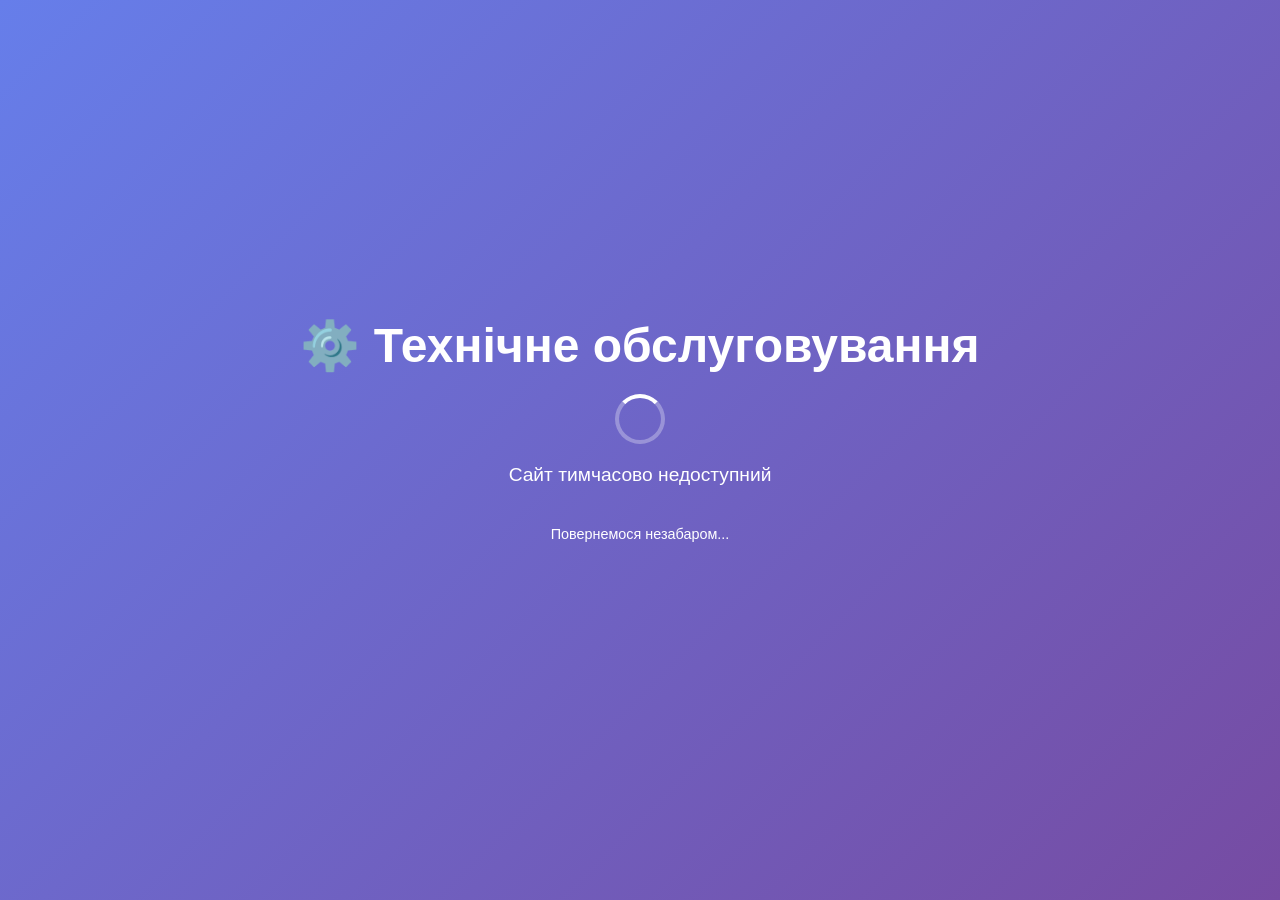
==== commit a3a4ea74: "Update index.html" ====
--- a/index.html
+++ b/index.html
@@ -3,240 +3,61 @@
 <head>
     <meta charset="UTF-8">
     <meta name="viewport" content="width=device-width, initial-scale=1.0">
-    <title>DreamVoice Vocal Studio</title>
-    <link rel="stylesheet" href="style.css">
+    <title>Технічне обслуговування</title>
     <style>
-        .landing-page {
+        * {
+            margin: 0;
+            padding: 0;
+            box-sizing: border-box;
+        }
+        
+        body {
             display: flex;
             justify-content: center;
             align-items: center;
-            min-height: 100vh;
+            height: 100vh;
+            font-family: 'Arial', sans-serif;
+            background: linear-gradient(135deg, #667eea 0%, #764ba2 100%);
+            color: #fff;
+        }
+        
+        .container {
+            text-align: center;
             padding: 20px;
-            position: relative;
-            overflow: hidden;
         }
-
-        .landing-container {
-            text-align: center;
-            z-index: 10;
-            animation: fadeIn 1s ease-in;
-            max-width: 900px;
+        
+        h1 {
+            font-size: 3em;
+            margin-bottom: 20px;
         }
-
-        .landing-container h1 {
-            font-size: 4rem;
-            color: #f5f1ed;
-            margin-bottom: 10px;
-            font-weight: 700;
-            letter-spacing: 5px;
-            text-shadow: 0 4px 20px rgba(0, 0, 0, 0.5);
+        
+        p {
+            font-size: 1.2em;
+            margin-bottom: 40px;
         }
-
-        .landing-container .line {
-            width: 100px;
-            height: 2px;
-            background: linear-gradient(90deg, transparent, #b88d75, transparent);
+        
+        .spinner {
+            border: 4px solid rgba(255,255,255,0.3);
+            border-radius: 50%;
+            border-top: 4px solid #fff;
+            width: 50px;
+            height: 50px;
+            animation: spin 1s linear infinite;
             margin: 20px auto;
-            box-shadow: 0 0 10px rgba(184, 141, 117, 0.3);
         }
-
-        .landing-container .subtitle {
-            font-size: 1.5rem;
-            color: #d4b5a0;
-            margin-bottom: 50px;
-            font-weight: 400;
-            letter-spacing: 2px;
-            text-transform: uppercase;
-        }
-
-        .cta-button {
-            display: inline-block;
-            padding: 15px 50px;
-            background: linear-gradient(135deg, #b88d75 0%, #9d7762 100%);
-            color: #f5f1ed;
-            text-decoration: none;
-            border-radius: 20px;
-            font-size: 1.1rem;
-            font-weight: 600;
-            letter-spacing: 1px;
-            transition: all 0.3s ease;
-            box-shadow: 0 8px 20px rgba(184, 141, 117, 0.3);
-            border: 2px solid transparent;
-            cursor: pointer;
-            position: relative;
-            overflow: hidden;
-        }
-
-        .cta-button::before {
-            content: '';
-            position: absolute;
-            top: 0;
-            left: -100%;
-            width: 100%;
-            height: 100%;
-            background: rgba(255, 255, 255, 0.2);
-            transition: left 0.3s ease;
-        }
-
-        .cta-button:hover::before {
-            left: 100%;
-        }
-
-        .cta-button:hover {
-            transform: translateY(-3px);
-            box-shadow: 0 12px 30px rgba(184, 141, 117, 0.4);
-            background: linear-gradient(135deg, #9d7762 0%, #7a5c50 100%);
-        }
-
-        .cta-button:active {
-            transform: translateY(-1px);
-        }
-
-        .features {
-            display: grid;
-            grid-template-columns: repeat(auto-fit, minmax(220px, 1fr));
-            gap: 30px;
-            margin-top: 80px;
-        }
-
-        .feature {
-            background: rgba(50, 33, 28, 0.6);
-            backdrop-filter: blur(10px);
-            padding: 30px 20px;
-            border-radius: 20px;
-            border: 1px solid rgba(184, 141, 117, 0.15);
-            transition: all 0.3s ease;
-        }
-
-        .feature:hover {
-            background: rgba(50, 33, 28, 0.9);
-            border-color: rgba(184, 141, 117, 0.4);
-            transform: translateY(-5px);
-            box-shadow: 0 10px 30px rgba(184, 141, 117, 0.2);
-        }
-
-        .feature-icon {
-            font-size: 2.5rem;
-            margin-bottom: 15px;
-            animation: iconPulse 2s ease-in-out infinite;
-        }
-
-        .feature h3 {
-            color: #b88d75;
-            margin-bottom: 10px;
-            font-size: 1.1rem;
-            font-weight: 600;
-        }
-
-        .feature p {
-            color: #d4b5a0;
-            font-size: 0.95rem;
-            line-height: 1.5;
-        }
-
-        @keyframes fadeIn {
-            from {
-                opacity: 0;
-                transform: translateY(20px);
-            }
-            to {
-                opacity: 1;
-                transform: translateY(0);
-            }
-        }
-
-        @keyframes iconPulse {
-            0%, 100% {
-                transform: scale(1);
-            }
-            50% {
-                transform: scale(1.1);
-            }
-        }
-
-        @media (max-width: 768px) {
-            .landing-container h1 {
-                font-size: 2.5rem;
-                letter-spacing: 3px;
-            }
-
-            .landing-container .subtitle {
-                font-size: 1.1rem;
-                margin-bottom: 40px;
-            }
-
-            .cta-button {
-                padding: 12px 40px;
-                font-size: 1rem;
-            }
-
-            .features {
-                grid-template-columns: 1fr;
-                gap: 20px;
-                margin-top: 60px;
-            }
-
-            .feature {
-                padding: 25px 18px;
-            }
-        }
-
-        @media (max-width: 480px) {
-            .landing-container h1 {
-                font-size: 2rem;
-            }
-
-            .landing-container .subtitle {
-                font-size: 0.9rem;
-                margin-bottom: 30px;
-            }
-
-            .cta-button {
-                padding: 12px 35px;
-                font-size: 0.95rem;
-            }
-
-            .feature-icon {
-                font-size: 2rem;
-            }
-
-            .feature h3 {
-                font-size: 1rem;
-            }
-
-            .feature p {
-                font-size: 0.9rem;
-            }
+        
+        @keyframes spin {
+            0% { transform: rotate(0deg); }
+            100% { transform: rotate(360deg); }
         }
     </style>
 </head>
 <body>
-    <main class="landing-page">
-        <div class="landing-container">
-            <h1>DREAMVOICE</h1>
-            <div class="line"></div>
-            <p class="subtitle">Vocal Studio</p>
-
-            <a href="booking.html" class="cta-button">Перейти до запису</a>
-
-            <div class="features">
-                <div class="feature">
-                    <div class="feature-icon">🎤</div>
-                    <h3>Професійні уроки</h3>
-                    <p>Навчання вокалу від досвідченого педагога</p>
-                </div>
-                <div class="feature">
-                    <div class="feature-icon">📅</div>
-                    <h3>Зручне розписання</h3>
-                    <p>Обирай дату та час, зручний для тебе</p>
-                </div>
-                <div class="feature">
-                    <div class="feature-icon">✨</div>
-                    <h3>Розвиток таланту</h3>
-                    <p>Розкрий свій потенціал разом з DreamVoice!</p>
-                </div>
-            </div>
-        </div>
-    </main>
+    <div class="container">
+        <h1>⚙️ Технічне обслуговування</h1>
+        <div class="spinner"></div>
+        <p>Сайт тимчасово недоступний</p>
+        <p style="font-size: 0.9em;">Повернемося незабаром...</p>
+    </div>
 </body>
 </html>
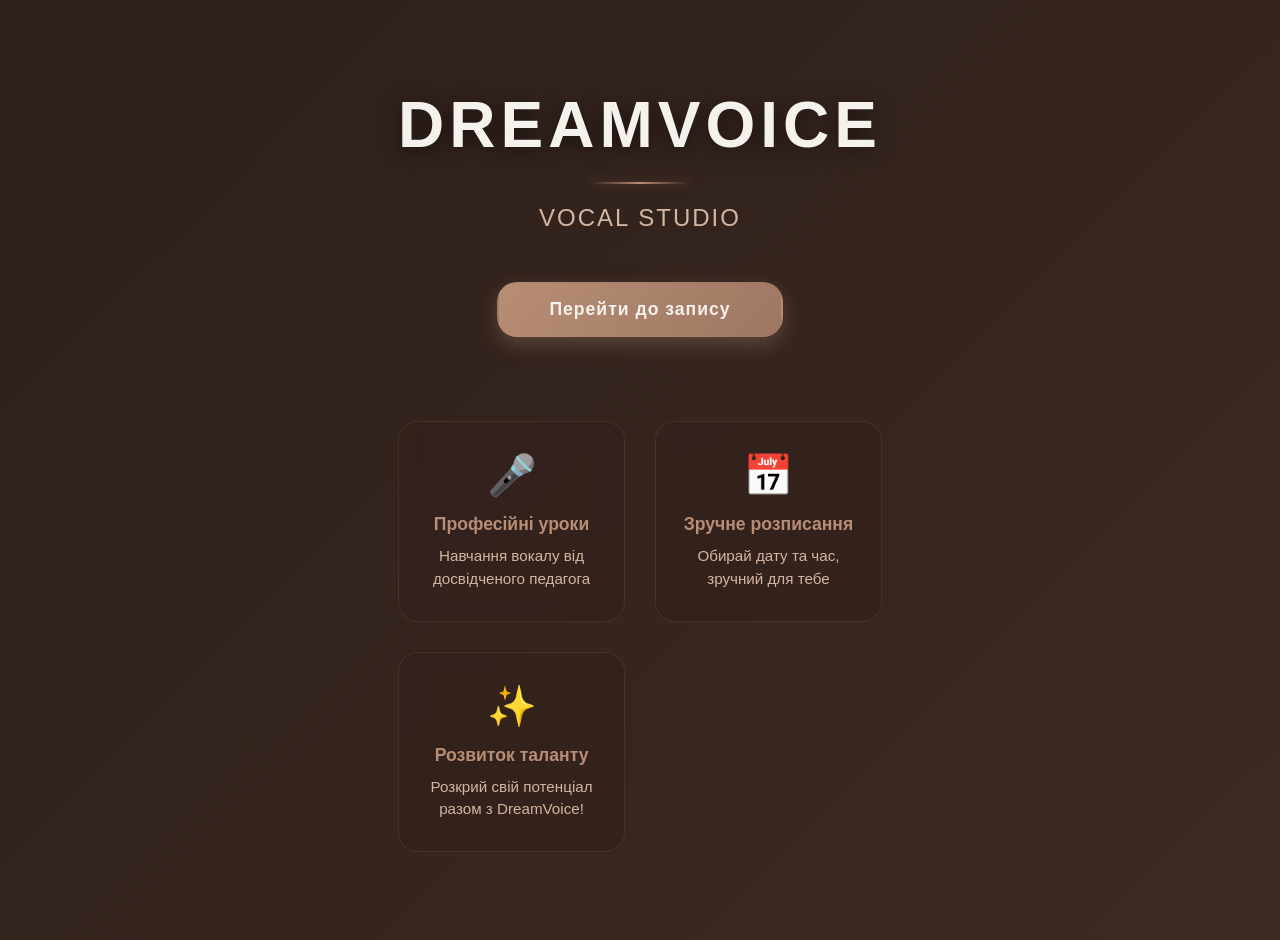
==== commit 1d5642db: "Update index.html" ====
--- a/index.html
+++ b/index.html
@@ -3,61 +3,240 @@
 <head>
     <meta charset="UTF-8">
     <meta name="viewport" content="width=device-width, initial-scale=1.0">
-    <title>Технічне обслуговування</title>
+    <title>DreamVoice Vocal Studio</title>
+    <link rel="stylesheet" href="style.css">
     <style>
-        * {
-            margin: 0;
-            padding: 0;
-            box-sizing: border-box;
-        }
-        
-        body {
+        .landing-page {
             display: flex;
             justify-content: center;
             align-items: center;
-            height: 100vh;
-            font-family: 'Arial', sans-serif;
-            background: linear-gradient(135deg, #667eea 0%, #764ba2 100%);
-            color: #fff;
-        }
-        
-        .container {
+            min-height: 100vh;
+            padding: 20px;
+            position: relative;
+            overflow: hidden;
+        }
+
+        .landing-container {
             text-align: center;
-            padding: 20px;
-        }
-        
-        h1 {
-            font-size: 3em;
-            margin-bottom: 20px;
-        }
-        
-        p {
-            font-size: 1.2em;
-            margin-bottom: 40px;
-        }
-        
-        .spinner {
-            border: 4px solid rgba(255,255,255,0.3);
-            border-radius: 50%;
-            border-top: 4px solid #fff;
-            width: 50px;
-            height: 50px;
-            animation: spin 1s linear infinite;
+            z-index: 10;
+            animation: fadeIn 1s ease-in;
+            max-width: 900px;
+        }
+
+        .landing-container h1 {
+            font-size: 4rem;
+            color: #f5f1ed;
+            margin-bottom: 10px;
+            font-weight: 700;
+            letter-spacing: 5px;
+            text-shadow: 0 4px 20px rgba(0, 0, 0, 0.5);
+        }
+
+        .landing-container .line {
+            width: 100px;
+            height: 2px;
+            background: linear-gradient(90deg, transparent, #b88d75, transparent);
             margin: 20px auto;
-        }
-        
-        @keyframes spin {
-            0% { transform: rotate(0deg); }
-            100% { transform: rotate(360deg); }
+            box-shadow: 0 0 10px rgba(184, 141, 117, 0.3);
+        }
+
+        .landing-container .subtitle {
+            font-size: 1.5rem;
+            color: #d4b5a0;
+            margin-bottom: 50px;
+            font-weight: 400;
+            letter-spacing: 2px;
+            text-transform: uppercase;
+        }
+
+        .cta-button {
+            display: inline-block;
+            padding: 15px 50px;
+            background: linear-gradient(135deg, #b88d75 0%, #9d7762 100%);
+            color: #f5f1ed;
+            text-decoration: none;
+            border-radius: 20px;
+            font-size: 1.1rem;
+            font-weight: 600;
+            letter-spacing: 1px;
+            transition: all 0.3s ease;
+            box-shadow: 0 8px 20px rgba(184, 141, 117, 0.3);
+            border: 2px solid transparent;
+            cursor: pointer;
+            position: relative;
+            overflow: hidden;
+        }
+
+        .cta-button::before {
+            content: '';
+            position: absolute;
+            top: 0;
+            left: -100%;
+            width: 100%;
+            height: 100%;
+            background: rgba(255, 255, 255, 0.2);
+            transition: left 0.3s ease;
+        }
+
+        .cta-button:hover::before {
+            left: 100%;
+        }
+
+        .cta-button:hover {
+            transform: translateY(-3px);
+            box-shadow: 0 12px 30px rgba(184, 141, 117, 0.4);
+            background: linear-gradient(135deg, #9d7762 0%, #7a5c50 100%);
+        }
+
+        .cta-button:active {
+            transform: translateY(-1px);
+        }
+
+        .features {
+            display: grid;
+            grid-template-columns: repeat(auto-fit, minmax(220px, 1fr));
+            gap: 30px;
+            margin-top: 80px;
+        }
+
+        .feature {
+            background: rgba(50, 33, 28, 0.6);
+            backdrop-filter: blur(10px);
+            padding: 30px 20px;
+            border-radius: 20px;
+            border: 1px solid rgba(184, 141, 117, 0.15);
+            transition: all 0.3s ease;
+        }
+
+        .feature:hover {
+            background: rgba(50, 33, 28, 0.9);
+            border-color: rgba(184, 141, 117, 0.4);
+            transform: translateY(-5px);
+            box-shadow: 0 10px 30px rgba(184, 141, 117, 0.2);
+        }
+
+        .feature-icon {
+            font-size: 2.5rem;
+            margin-bottom: 15px;
+            animation: iconPulse 2s ease-in-out infinite;
+        }
+
+        .feature h3 {
+            color: #b88d75;
+            margin-bottom: 10px;
+            font-size: 1.1rem;
+            font-weight: 600;
+        }
+
+        .feature p {
+            color: #d4b5a0;
+            font-size: 0.95rem;
+            line-height: 1.5;
+        }
+
+        @keyframes fadeIn {
+            from {
+                opacity: 0;
+                transform: translateY(20px);
+            }
+            to {
+                opacity: 1;
+                transform: translateY(0);
+            }
+        }
+
+        @keyframes iconPulse {
+            0%, 100% {
+                transform: scale(1);
+            }
+            50% {
+                transform: scale(1.1);
+            }
+        }
+
+        @media (max-width: 768px) {
+            .landing-container h1 {
+                font-size: 2.5rem;
+                letter-spacing: 3px;
+            }
+
+            .landing-container .subtitle {
+                font-size: 1.1rem;
+                margin-bottom: 40px;
+            }
+
+            .cta-button {
+                padding: 12px 40px;
+                font-size: 1rem;
+            }
+
+            .features {
+                grid-template-columns: 1fr;
+                gap: 20px;
+                margin-top: 60px;
+            }
+
+            .feature {
+                padding: 25px 18px;
+            }
+        }
+
+        @media (max-width: 480px) {
+            .landing-container h1 {
+                font-size: 2rem;
+            }
+
+            .landing-container .subtitle {
+                font-size: 0.9rem;
+                margin-bottom: 30px;
+            }
+
+            .cta-button {
+                padding: 12px 35px;
+                font-size: 0.95rem;
+            }
+
+            .feature-icon {
+                font-size: 2rem;
+            }
+
+            .feature h3 {
+                font-size: 1rem;
+            }
+
+            .feature p {
+                font-size: 0.9rem;
+            }
         }
     </style>
 </head>
 <body>
-    <div class="container">
-        <h1>⚙️ Технічне обслуговування</h1>
-        <div class="spinner"></div>
-        <p>Сайт тимчасово недоступний</p>
-        <p style="font-size: 0.9em;">Повернемося незабаром...</p>
-    </div>
+    <main class="landing-page">
+        <div class="landing-container">
+            <h1>DREAMVOICE</h1>
+            <div class="line"></div>
+            <p class="subtitle">Vocal Studio</p>
+
+            <a href="booking.html" class="cta-button">Перейти до запису</a>
+
+            <div class="features">
+                <div class="feature">
+                    <div class="feature-icon">🎤</div>
+                    <h3>Професійні уроки</h3>
+                    <p>Навчання вокалу від досвідченого педагога</p>
+                </div>
+                <div class="feature">
+                    <div class="feature-icon">📅</div>
+                    <h3>Зручне розписання</h3>
+                    <p>Обирай дату та час, зручний для тебе</p>
+                </div>
+                <div class="feature">
+                    <div class="feature-icon">✨</div>
+                    <h3>Розвиток таланту</h3>
+                    <p>Розкрий свій потенціал разом з DreamVoice!</p>
+                </div>
+            </div>
+        </div>
+    </main>
 </body>
 </html>
--- a/style.css
+++ b/style.css
@@ -0,0 +1,596 @@
+* {
+    margin: 0;
+    padding: 0;
+    box-sizing: border-box;
+}
+
+body {
+    font-family: -apple-system, BlinkMacSystemFont, 'Segoe UI', Roboto, Oxygen, Ubuntu, Cantarell, sans-serif;
+    background: linear-gradient(135deg, #2d1f1a 0%, #3d2a23 100%);
+    color: #d4b5a0;
+    min-height: 100vh;
+    padding: 20px;
+}
+
+main.booking-page {
+    display: flex;
+    justify-content: center;
+    align-items: flex-start;
+    min-height: 100vh;
+    padding-top: 20px;
+}
+
+.booking-container {
+    width: 100%;
+    max-width: 500px;
+    background: rgba(45, 31, 26, 0.95);
+    border-radius: 20px;
+    padding: 40px 30px;
+    box-shadow: 0 10px 40px rgba(0, 0, 0, 0.5);
+    border: 1px solid rgba(184, 141, 117, 0.1);
+}
+
+.booking-container h1 {
+    font-size: 32px;
+    font-weight: 700;
+    text-align: center;
+    color: #f5f1ed;
+    letter-spacing: 2px;
+    margin-bottom: 8px;
+}
+
+.line {
+    width: 60px;
+    height: 2px;
+    background: linear-gradient(90deg, transparent, #b88d75, transparent);
+    margin: 12px auto 12px;
+}
+
+.booking-container .subtitle {
+    text-align: center;
+    font-size: 13px;
+    color: #9b8b7d;
+    letter-spacing: 1px;
+    margin-bottom: 30px;
+}
+
+.booking-container h2 {
+    font-size: 18px;
+    font-weight: 600;
+    color: #f5f1ed;
+    margin: 28px 0 18px;
+    text-align: center;
+}
+
+/* ===== КАЛЕНДАР ===== */
+
+.calendar {
+    margin-bottom: 30px;
+}
+
+.calendar-header {
+    display: flex;
+    justify-content: space-between;
+    align-items: center;
+    margin-bottom: 20px;
+}
+
+.calendar-header h3 {
+    font-size: 16px;
+    color: #f5f1ed;
+    font-weight: 600;
+    flex: 1;
+    text-align: center;
+}
+
+.calendar-header button {
+    width: 36px;
+    height: 36px;
+    border: 1px solid rgba(184, 141, 117, 0.3);
+    background: rgba(184, 141, 117, 0.1);
+    color: #b88d75;
+    border-radius: 8px;
+    cursor: pointer;
+    font-size: 18px;
+    transition: all 0.2s ease;
+}
+
+.calendar-header button:hover {
+    background: rgba(184, 141, 117, 0.2);
+    border-color: #b88d75;
+}
+
+.calendar-header button:active {
+    transform: scale(0.95);
+}
+
+.weekdays {
+    display: grid;
+    grid-template-columns: repeat(7, 1fr);
+    gap: 8px;
+    margin-bottom: 10px;
+}
+
+.weekdays div {
+    text-align: center;
+    font-size: 12px;
+    color: #9b8b7d;
+    font-weight: 500;
+    padding: 8px;
+}
+
+.calendar-days {
+    display: grid;
+    grid-template-columns: repeat(7, 1fr);
+    gap: 8px;
+}
+
+.calendar-day {
+    aspect-ratio: 1;
+    border: 1px solid rgba(184, 141, 117, 0.2);
+    background: rgba(184, 141, 117, 0.08);
+    color: #d4b5a0;
+    border-radius: 10px;
+    cursor: pointer;
+    font-size: 14px;
+    font-weight: 500;
+    transition: all 0.2s ease;
+}
+
+.calendar-day:hover:not(.disabled):not(.empty) {
+    background: rgba(184, 141, 117, 0.15);
+    border-color: rgba(184, 141, 117, 0.5);
+    transform: translateY(-2px);
+}
+
+.calendar-day.selected {
+    background: linear-gradient(135deg, #b88d75, #9b7d65);
+    color: #f5f1ed;
+    border-color: #b88d75;
+    box-shadow: 0 4px 12px rgba(184, 141, 117, 0.3);
+}
+
+.calendar-day.disabled {
+    background: rgba(40, 30, 25, 0.5);
+    color: #5a4a42;
+    cursor: not-allowed;
+    border-color: rgba(40, 30, 25, 0.5);
+}
+
+.calendar-day.empty {
+    cursor: default;
+    background: transparent;
+    border: none;
+}
+
+/* ===== ГРАФІК РОБОТИ ===== */
+
+.schedule-info-container {
+    margin: 25px 0;
+}
+
+.schedule-toggle {
+    width: 100%;
+    padding: 12px 16px;
+    border: 1px solid rgba(184, 141, 117, 0.3);
+    background: rgba(212, 181, 160, 0.08);
+    color: #d4b5a0;
+    border-radius: 12px;
+    cursor: pointer;
+    font-size: 14px;
+    font-weight: 500;
+    transition: all 0.3s ease;
+    text-align: center;
+}
+
+.schedule-toggle:hover {
+    background: rgba(184, 141, 117, 0.15);
+    border-color: rgba(184, 141, 117, 0.5);
+}
+
+.schedule-toggle.active {
+    background: rgba(184, 141, 117, 0.2);
+    border-color: #b88d75;
+    color: #f5f1ed;
+}
+
+.schedule-details {
+    margin-top: 15px;
+    padding: 18px;
+    background: rgba(50, 33, 28, 0.6);
+    border-radius: 15px;
+    border: 1px solid rgba(184, 141, 117, 0.15);
+    animation: slideDown 0.3s ease;
+    max-height: 500px;
+    overflow-y: auto;
+}
+
+@keyframes slideDown {
+    from {
+        opacity: 0;
+        max-height: 0;
+        overflow: hidden;
+    }
+    to {
+        opacity: 1;
+        max-height: 500px;
+    }
+}
+
+.schedule-content h3 {
+    margin: 15px 0 10px;
+    color: #f5f1ed;
+    font-size: 15px;
+    font-weight: 600;
+}
+
+.schedule-content p {
+    margin: 8px 0;
+    font-size: 13px;
+    color: #d4b5a0;
+    line-height: 1.5;
+}
+
+.slots-time {
+    font-size: 12px;
+    color: #b88d75;
+    font-weight: 500;
+    margin: 5px 0 12px;
+}
+
+.schedule-divider {
+    border: none;
+    border-top: 1px solid rgba(184, 141, 117, 0.2);
+    margin: 15px 0;
+}
+
+.note {
+    font-size: 12px;
+    color: #9b8b7d;
+    font-style: italic;
+    margin-top: 10px !important;
+}
+
+.schedule-details::-webkit-scrollbar {
+    width: 6px;
+}
+
+.schedule-details::-webkit-scrollbar-track {
+    background: rgba(184, 141, 117, 0.1);
+    border-radius: 10px;
+}
+
+.schedule-details::-webkit-scrollbar-thumb {
+    background: rgba(184, 141, 117, 0.3);
+    border-radius: 10px;
+}
+
+.schedule-details::-webkit-scrollbar-thumb:hover {
+    background: rgba(184, 141, 117, 0.5);
+}
+
+/* ===== СЛОТИ ЧАСУ ===== */
+
+.slots {
+    display: grid;
+    grid-template-columns: repeat(2, 1fr);
+    gap: 12px;
+    margin-bottom: 25px;
+    min-height: 60px;
+}
+
+.slot {
+    padding: 14px 12px;
+    border: 1px solid rgba(184, 141, 117, 0.3);
+    background: rgba(184, 141, 117, 0.08);
+    color: #d4b5a0;
+    border-radius: 10px;
+    cursor: pointer;
+    font-size: 13px;
+    font-weight: 500;
+    transition: all 0.2s ease;
+}
+
+.slot:not(.booked):not(.locked):hover {
+    background: rgba(184, 141, 117, 0.15);
+    border-color: rgba(184, 141, 117, 0.5);
+    transform: translateY(-2px);
+}
+
+.slot.available {
+    background: rgba(184, 141, 117, 0.08);
+}
+
+.slot.available.selected {
+    background: linear-gradient(135deg, #b88d75, #9b7d65);
+    color: #f5f1ed;
+    border-color: #b88d75;
+    box-shadow: 0 4px 12px rgba(184, 141, 117, 0.3);
+}
+
+.slot.booked {
+    background: rgba(120, 80, 70, 0.2);
+    color: #5a4a42;
+    cursor: not-allowed;
+    border-color: rgba(120, 80, 70, 0.3);
+}
+
+.slot.locked {
+    background: rgba(40, 30, 25, 0.5);
+    color: #5a4a42;
+    cursor: not-allowed;
+    border-color: rgba(40, 30, 25, 0.5);
+}
+
+/* ===== ІНФОРМАЦІЯ ===== */
+
+.selected-info {
+    text-align: center;
+    font-size: 13px;
+    color: #b88d75;
+    margin-bottom: 10px;
+    min-height: 20px;
+}
+
+.status-message {
+    text-align: center;
+    font-size: 13px;
+    color: #d4b5a0;
+    margin-bottom: 15px;
+    min-height: 20px;
+    transition: all 0.3s ease;
+}
+
+.status-message.error {
+    color: #d9534f;
+    font-weight: 500;
+}
+
+.status-message.success {
+    color: #5cb85c;
+    font-weight: 500;
+}
+
+/* ===== ФОРМА ===== */
+
+.form {
+    display: flex;
+    flex-direction: column;
+    gap: 12px;
+    margin-bottom: 20px;
+}
+
+.form input {
+    padding: 12px 16px;
+    border: 1px solid rgba(184, 141, 117, 0.3);
+    background: rgba(184, 141, 117, 0.08);
+    color: #f5f1ed;
+    border-radius: 10px;
+    font-size: 14px;
+    transition: all 0.2s ease;
+}
+
+.form input::placeholder {
+    color: #7a6a5f;
+}
+
+.form input:focus {
+    outline: none;
+    background: rgba(184, 141, 117, 0.15);
+    border-color: #b88d75;
+    box-shadow: 0 0 0 3px rgba(184, 141, 117, 0.1);
+}
+
+.confirm {
+    padding: 14px 20px;
+    border: none;
+    background: linear-gradient(135deg, #b88d75, #9b7d65);
+    color: #f5f1ed;
+    border-radius: 10px;
+    font-size: 14px;
+    font-weight: 600;
+    cursor: pointer;
+    transition: all 0.3s ease;
+    text-transform: uppercase;
+    letter-spacing: 0.5px;
+}
+
+.confirm:hover:not(:disabled) {
+    background: linear-gradient(135deg, #c99d85, #ab8d75);
+    box-shadow: 0 6px 16px rgba(184, 141, 117, 0.3);
+    transform: translateY(-2px);
+}
+
+.confirm:active:not(:disabled) {
+    transform: translateY(0);
+}
+
+.confirm:disabled {
+    opacity: 0.6;
+    cursor: not-allowed;
+}
+
+/* ===== ПОСИЛАННЯ ===== */
+
+.booking-container p {
+    text-align: center;
+    font-size: 13px;
+    color: #7a6a5f;
+    margin-top: 15px;
+}
+
+.booking-container a {
+    color: #8c6656;
+    text-decoration: none;
+    transition: color 0.2s ease;
+}
+
+.booking-container a:hover {
+    color: #b88d75;
+}
+
+/* ===== СПЛИВАЮЧЕ ВІКНО УСПІХУ ===== */
+
+.success-popup {
+    position: fixed;
+    top: 0;
+    left: 0;
+    width: 100%;
+    height: 100%;
+    background: rgba(0, 0, 0, 0.5);
+    display: flex;
+    justify-content: center;
+    align-items: center;
+    z-index: 1000;
+    opacity: 0;
+    visibility: hidden;
+    transition: all 0.3s ease;
+}
+
+.success-popup.show {
+    opacity: 1;
+    visibility: visible;
+}
+
+.success-box {
+    background: linear-gradient(135deg, #2d1f1a 0%, #3d2a23 100%);
+    border-radius: 20px;
+    padding: 40px 35px;
+    text-align: center;
+    max-width: 400px;
+    box-shadow: 0 20px 50px rgba(0, 0, 0, 0.7);
+    border: 1px solid rgba(184, 141, 117, 0.2);
+    animation: popupSlide 0.4s ease;
+}
+
+@keyframes popupSlide {
+    from {
+        opacity: 0;
+        transform: scale(0.9) translateY(-20px);
+    }
+    to {
+        opacity: 1;
+        transform: scale(1) translateY(0);
+    }
+}
+
+.success-icon {
+    font-size: 48px;
+    margin-bottom: 15px;
+}
+
+.success-box p {
+    font-size: 15px;
+    color: #d4b5a0;
+    margin-bottom: 25px;
+    line-height: 1.6;
+}
+
+.success-box b {
+    color: #f5f1ed;
+    font-weight: 600;
+}
+
+.close-popup {
+    padding: 12px 32px;
+    border: 1px solid rgba(184, 141, 117, 0.4);
+    background: rgba(184, 141, 117, 0.1);
+    color: #b88d75;
+    border-radius: 10px;
+    font-size: 14px;
+    font-weight: 600;
+    cursor: pointer;
+    transition: all 0.2s ease;
+}
+
+.close-popup:hover {
+    background: rgba(184, 141, 117, 0.2);
+    border-color: #b88d75;
+}
+
+/* ===== АДАПТИВНИЙ ДИЗАЙН ===== */
+
+@media (max-width: 768px) {
+    .booking-container {
+        padding: 30px 20px;
+    }
+
+    .booking-container h1 {
+        font-size: 28px;
+    }
+
+    .slots {
+        grid-template-columns: repeat(2, 1fr);
+    }
+
+    .success-box {
+        padding: 30px 25px;
+        margin: 20px;
+    }
+}
+
+@media (max-width: 480px) {
+    body {
+        padding: 10px;
+    }
+
+    .booking-container {
+        border-radius: 15px;
+        padding: 25px 18px;
+    }
+
+    .booking-container h1 {
+        font-size: 24px;
+    }
+
+    .booking-container h2 {
+        font-size: 16px;
+        margin: 22px 0 14px;
+    }
+
+    .calendar-header h3 {
+        font-size: 14px;
+    }
+
+    .slots {
+        grid-template-columns: 1fr;
+        gap: 10px;
+    }
+
+    .slot {
+        padding: 12px 10px;
+        font-size: 12px;
+    }
+
+    .form input,
+    .confirm {
+        font-size: 13px;
+        padding: 11px 14px;
+    }
+
+    .success-box {
+        padding: 25px 20px;
+        margin: 15px;
+    }
+
+    .success-icon {
+        font-size: 40px;
+    }
+
+    .success-box p {
+        font-size: 14px;
+    }
+
+    .schedule-details {
+        padding: 14px;
+    }
+
+    .schedule-content h3 {
+        font-size: 14px;
+    }
+
+    .schedule-content p,
+    .slots-time {
+        font-size: 12px;
+    }
+}
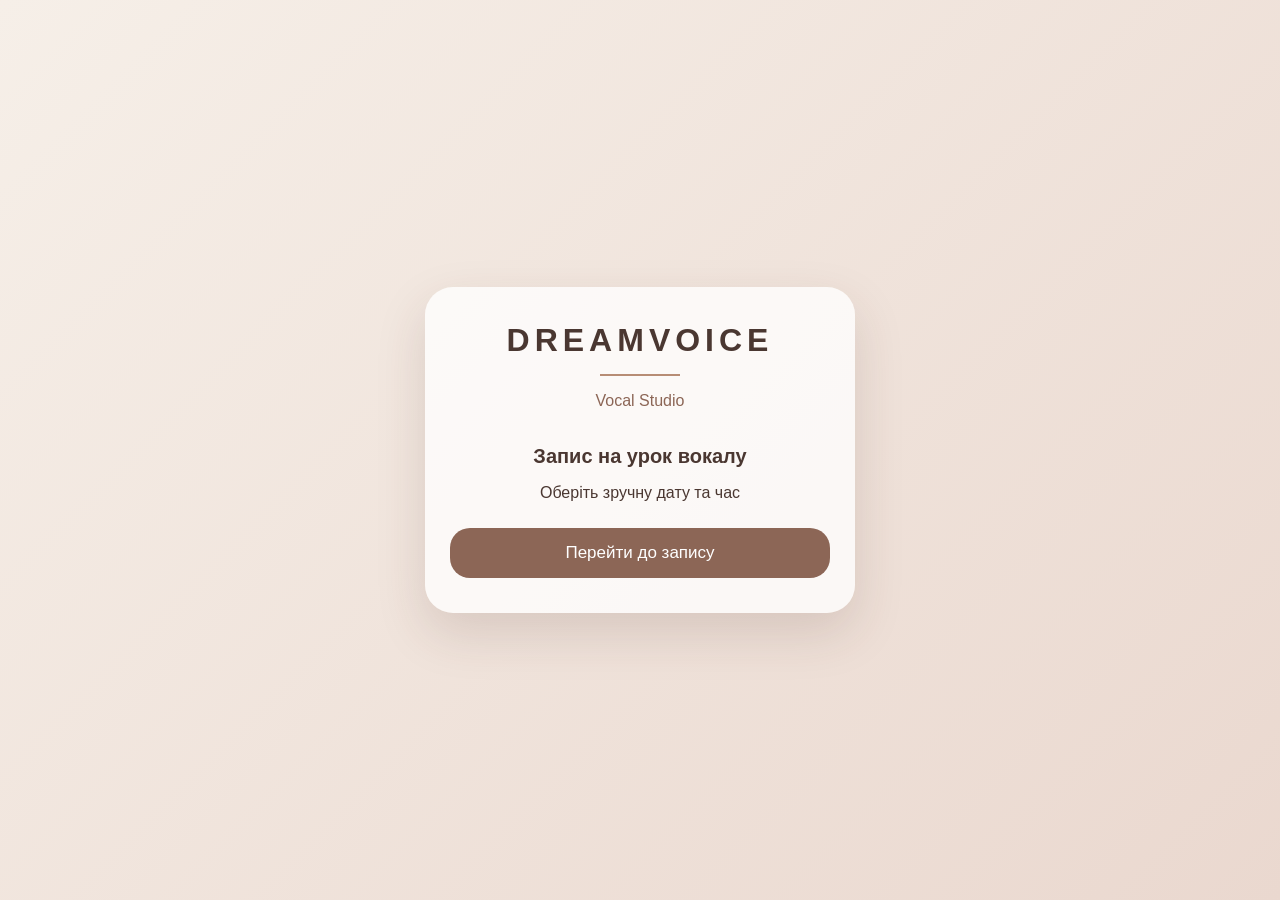
==== commit 3bab2571: "Update index.html" ====
--- a/index.html
+++ b/index.html
@@ -5,237 +5,18 @@
     <meta name="viewport" content="width=device-width, initial-scale=1.0">
     <title>DreamVoice Vocal Studio</title>
     <link rel="stylesheet" href="style.css">
-    <style>
-        .landing-page {
-            display: flex;
-            justify-content: center;
-            align-items: center;
-            min-height: 100vh;
-            padding: 20px;
-            position: relative;
-            overflow: hidden;
-        }
-
-        .landing-container {
-            text-align: center;
-            z-index: 10;
-            animation: fadeIn 1s ease-in;
-            max-width: 900px;
-        }
-
-        .landing-container h1 {
-            font-size: 4rem;
-            color: #f5f1ed;
-            margin-bottom: 10px;
-            font-weight: 700;
-            letter-spacing: 5px;
-            text-shadow: 0 4px 20px rgba(0, 0, 0, 0.5);
-        }
-
-        .landing-container .line {
-            width: 100px;
-            height: 2px;
-            background: linear-gradient(90deg, transparent, #b88d75, transparent);
-            margin: 20px auto;
-            box-shadow: 0 0 10px rgba(184, 141, 117, 0.3);
-        }
-
-        .landing-container .subtitle {
-            font-size: 1.5rem;
-            color: #d4b5a0;
-            margin-bottom: 50px;
-            font-weight: 400;
-            letter-spacing: 2px;
-            text-transform: uppercase;
-        }
-
-        .cta-button {
-            display: inline-block;
-            padding: 15px 50px;
-            background: linear-gradient(135deg, #b88d75 0%, #9d7762 100%);
-            color: #f5f1ed;
-            text-decoration: none;
-            border-radius: 20px;
-            font-size: 1.1rem;
-            font-weight: 600;
-            letter-spacing: 1px;
-            transition: all 0.3s ease;
-            box-shadow: 0 8px 20px rgba(184, 141, 117, 0.3);
-            border: 2px solid transparent;
-            cursor: pointer;
-            position: relative;
-            overflow: hidden;
-        }
-
-        .cta-button::before {
-            content: '';
-            position: absolute;
-            top: 0;
-            left: -100%;
-            width: 100%;
-            height: 100%;
-            background: rgba(255, 255, 255, 0.2);
-            transition: left 0.3s ease;
-        }
-
-        .cta-button:hover::before {
-            left: 100%;
-        }
-
-        .cta-button:hover {
-            transform: translateY(-3px);
-            box-shadow: 0 12px 30px rgba(184, 141, 117, 0.4);
-            background: linear-gradient(135deg, #9d7762 0%, #7a5c50 100%);
-        }
-
-        .cta-button:active {
-            transform: translateY(-1px);
-        }
-
-        .features {
-            display: grid;
-            grid-template-columns: repeat(auto-fit, minmax(220px, 1fr));
-            gap: 30px;
-            margin-top: 80px;
-        }
-
-        .feature {
-            background: rgba(50, 33, 28, 0.6);
-            backdrop-filter: blur(10px);
-            padding: 30px 20px;
-            border-radius: 20px;
-            border: 1px solid rgba(184, 141, 117, 0.15);
-            transition: all 0.3s ease;
-        }
-
-        .feature:hover {
-            background: rgba(50, 33, 28, 0.9);
-            border-color: rgba(184, 141, 117, 0.4);
-            transform: translateY(-5px);
-            box-shadow: 0 10px 30px rgba(184, 141, 117, 0.2);
-        }
-
-        .feature-icon {
-            font-size: 2.5rem;
-            margin-bottom: 15px;
-            animation: iconPulse 2s ease-in-out infinite;
-        }
-
-        .feature h3 {
-            color: #b88d75;
-            margin-bottom: 10px;
-            font-size: 1.1rem;
-            font-weight: 600;
-        }
-
-        .feature p {
-            color: #d4b5a0;
-            font-size: 0.95rem;
-            line-height: 1.5;
-        }
-
-        @keyframes fadeIn {
-            from {
-                opacity: 0;
-                transform: translateY(20px);
-            }
-            to {
-                opacity: 1;
-                transform: translateY(0);
-            }
-        }
-
-        @keyframes iconPulse {
-            0%, 100% {
-                transform: scale(1);
-            }
-            50% {
-                transform: scale(1.1);
-            }
-        }
-
-        @media (max-width: 768px) {
-            .landing-container h1 {
-                font-size: 2.5rem;
-                letter-spacing: 3px;
-            }
-
-            .landing-container .subtitle {
-                font-size: 1.1rem;
-                margin-bottom: 40px;
-            }
-
-            .cta-button {
-                padding: 12px 40px;
-                font-size: 1rem;
-            }
-
-            .features {
-                grid-template-columns: 1fr;
-                gap: 20px;
-                margin-top: 60px;
-            }
-
-            .feature {
-                padding: 25px 18px;
-            }
-        }
-
-        @media (max-width: 480px) {
-            .landing-container h1 {
-                font-size: 2rem;
-            }
-
-            .landing-container .subtitle {
-                font-size: 0.9rem;
-                margin-bottom: 30px;
-            }
-
-            .cta-button {
-                padding: 12px 35px;
-                font-size: 0.95rem;
-            }
-
-            .feature-icon {
-                font-size: 2rem;
-            }
-
-            .feature h3 {
-                font-size: 1rem;
-            }
-
-            .feature p {
-                font-size: 0.9rem;
-            }
-        }
-    </style>
 </head>
 <body>
-    <main class="landing-page">
-        <div class="landing-container">
+    <main class="booking-page">
+        <div class="booking-container">
             <h1>DREAMVOICE</h1>
             <div class="line"></div>
             <p class="subtitle">Vocal Studio</p>
 
-            <a href="booking.html" class="cta-button">Перейти до запису</a>
+            <h2>Запис на урок вокалу</h2>
+            <p>Оберіть зручну дату та час</p>
 
-            <div class="features">
-                <div class="feature">
-                    <div class="feature-icon">🎤</div>
-                    <h3>Професійні уроки</h3>
-                    <p>Навчання вокалу від досвідченого педагога</p>
-                </div>
-                <div class="feature">
-                    <div class="feature-icon">📅</div>
-                    <h3>Зручне розписання</h3>
-                    <p>Обирай дату та час, зручний для тебе</p>
-                </div>
-                <div class="feature">
-                    <div class="feature-icon">✨</div>
-                    <h3>Розвиток таланту</h3>
-                    <p>Розкрий свій потенціал разом з DreamVoice!</p>
-                </div>
-            </div>
+            <a href="booking.html" class="home-button">Перейти до запису</a>
         </div>
     </main>
 </body>
--- a/style.css
+++ b/style.css
@@ -1,596 +1,326 @@
 * {
+    box-sizing: border-box;
+}
+
+body {
     margin: 0;
-    padding: 0;
-    box-sizing: border-box;
-}
-
-body {
-    font-family: -apple-system, BlinkMacSystemFont, 'Segoe UI', Roboto, Oxygen, Ubuntu, Cantarell, sans-serif;
-    background: linear-gradient(135deg, #2d1f1a 0%, #3d2a23 100%);
-    color: #d4b5a0;
     min-height: 100vh;
-    padding: 20px;
-}
-
-main.booking-page {
+    background: linear-gradient(135deg, #f6efe8, #ead8cf);
+    font-family: Arial, sans-serif;
+    color: #4a3731;
+}
+
+.booking-page {
+    min-height: 100vh;
     display: flex;
     justify-content: center;
-    align-items: flex-start;
-    min-height: 100vh;
-    padding-top: 20px;
+    align-items: center;
+    padding: 30px;
 }
 
 .booking-container {
     width: 100%;
-    max-width: 500px;
-    background: rgba(45, 31, 26, 0.95);
+    max-width: 430px;
+    background: rgba(255, 255, 255, 0.78);
+    border-radius: 28px;
+    padding: 35px 25px;
+    box-shadow: 0 20px 50px rgba(80, 50, 40, 0.15);
+    text-align: center;
+}
+
+h1 {
+    margin: 0;
+    letter-spacing: 5px;
+    font-size: 32px;
+}
+
+.line {
+    width: 80px;
+    height: 2px;
+    background: #b78d75;
+    margin: 15px auto;
+}
+
+.subtitle {
+    margin-bottom: 35px;
+    color: #8c6656;
+}
+
+h2 {
+    font-size: 20px;
+    margin: 25px 0 15px;
+}
+
+#monthYear {
+    margin: 0;
+    font-size: 18px;
+    text-transform: capitalize;
+}
+
+.slots-note {
+    margin: -5px 0 18px;
+    font-size: 14px;
+    color: #8c6656;
+    line-height: 1.5;
+}
+
+.confirm,
+.home-button {
+    width: 100%;
+    margin-top: 10px;
+    padding: 15px;
+    border: none;
     border-radius: 20px;
-    padding: 40px 30px;
-    box-shadow: 0 10px 40px rgba(0, 0, 0, 0.5);
-    border: 1px solid rgba(184, 141, 117, 0.1);
-}
-
-.booking-container h1 {
-    font-size: 32px;
-    font-weight: 700;
+    background: #8c6656;
+    color: white;
+    font-size: 17px;
+    cursor: pointer;
+    transition: 0.2s;
+    text-decoration: none;
     text-align: center;
-    color: #f5f1ed;
-    letter-spacing: 2px;
-    margin-bottom: 8px;
-}
-
-.line {
-    width: 60px;
-    height: 2px;
-    background: linear-gradient(90deg, transparent, #b88d75, transparent);
-    margin: 12px auto 12px;
-}
-
-.booking-container .subtitle {
-    text-align: center;
-    font-size: 13px;
-    color: #9b8b7d;
-    letter-spacing: 1px;
-    margin-bottom: 30px;
-}
-
-.booking-container h2 {
-    font-size: 18px;
-    font-weight: 600;
-    color: #f5f1ed;
-    margin: 28px 0 18px;
-    text-align: center;
-}
-
-/* ===== КАЛЕНДАР ===== */
+    display: inline-block;
+}
+
+.confirm:hover,
+.home-button:hover {
+    background: #6f4d40;
+}
+
+.confirm:disabled {
+    opacity: 0.7;
+    cursor: wait;
+}
 
 .calendar {
-    margin-bottom: 30px;
+    background: white;
+    border-radius: 20px;
+    padding: 15px;
 }
 
 .calendar-header {
     display: flex;
     justify-content: space-between;
     align-items: center;
-    margin-bottom: 20px;
-}
-
-.calendar-header h3 {
-    font-size: 16px;
-    color: #f5f1ed;
-    font-weight: 600;
-    flex: 1;
-    text-align: center;
+    gap: 10px;
 }
 
 .calendar-header button {
-    width: 36px;
-    height: 36px;
-    border: 1px solid rgba(184, 141, 117, 0.3);
-    background: rgba(184, 141, 117, 0.1);
-    color: #b88d75;
-    border-radius: 8px;
-    cursor: pointer;
-    font-size: 18px;
-    transition: all 0.2s ease;
+    border: none;
+    background: #ead5ca;
+    width: 35px;
+    height: 35px;
+    border-radius: 50%;
+    cursor: pointer;
+    font-size: 22px;
+    color: #604238;
+    transition: 0.2s;
 }
 
 .calendar-header button:hover {
-    background: rgba(184, 141, 117, 0.2);
-    border-color: #b88d75;
-}
-
-.calendar-header button:active {
-    transform: scale(0.95);
+    background: #dfc3b4;
 }
 
 .weekdays {
     display: grid;
     grid-template-columns: repeat(7, 1fr);
-    gap: 8px;
-    margin-bottom: 10px;
-}
-
-.weekdays div {
-    text-align: center;
-    font-size: 12px;
-    color: #9b8b7d;
-    font-weight: 500;
-    padding: 8px;
+    margin: 15px 0;
+    font-size: 13px;
+    color: #9b7768;
 }
 
 .calendar-days {
     display: grid;
     grid-template-columns: repeat(7, 1fr);
-    gap: 8px;
+    gap: 7px;
 }
 
 .calendar-day {
-    aspect-ratio: 1;
-    border: 1px solid rgba(184, 141, 117, 0.2);
-    background: rgba(184, 141, 117, 0.08);
-    color: #d4b5a0;
-    border-radius: 10px;
-    cursor: pointer;
-    font-size: 14px;
-    font-weight: 500;
-    transition: all 0.2s ease;
-}
-
-.calendar-day:hover:not(.disabled):not(.empty) {
-    background: rgba(184, 141, 117, 0.15);
-    border-color: rgba(184, 141, 117, 0.5);
-    transform: translateY(-2px);
+    border: none;
+    background: #f7eee8;
+    border-radius: 50%;
+    height: 38px;
+    cursor: pointer;
+    color: #4a3731;
+    transition: 0.2s;
+}
+
+.calendar-day:hover {
+    background: #e8cfc0;
 }
 
 .calendar-day.selected {
-    background: linear-gradient(135deg, #b88d75, #9b7d65);
-    color: #f5f1ed;
-    border-color: #b88d75;
-    box-shadow: 0 4px 12px rgba(184, 141, 117, 0.3);
+    background: #b78d75;
+    color: white;
 }
 
 .calendar-day.disabled {
-    background: rgba(40, 30, 25, 0.5);
-    color: #5a4a42;
+    background: #eee;
+    color: #aaa;
     cursor: not-allowed;
-    border-color: rgba(40, 30, 25, 0.5);
+    opacity: 0.5;
 }
 
 .calendar-day.empty {
+    background: transparent;
     cursor: default;
-    background: transparent;
-    border: none;
-}
-
-/* ===== ГРАФІК РОБОТИ ===== */
-
-.schedule-info-container {
-    margin: 25px 0;
-}
-
-.schedule-toggle {
-    width: 100%;
-    padding: 12px 16px;
-    border: 1px solid rgba(184, 141, 117, 0.3);
-    background: rgba(212, 181, 160, 0.08);
-    color: #d4b5a0;
-    border-radius: 12px;
-    cursor: pointer;
-    font-size: 14px;
-    font-weight: 500;
-    transition: all 0.3s ease;
-    text-align: center;
-}
-
-.schedule-toggle:hover {
-    background: rgba(184, 141, 117, 0.15);
-    border-color: rgba(184, 141, 117, 0.5);
-}
-
-.schedule-toggle.active {
-    background: rgba(184, 141, 117, 0.2);
-    border-color: #b88d75;
-    color: #f5f1ed;
-}
-
-.schedule-details {
-    margin-top: 15px;
-    padding: 18px;
-    background: rgba(50, 33, 28, 0.6);
-    border-radius: 15px;
-    border: 1px solid rgba(184, 141, 117, 0.15);
-    animation: slideDown 0.3s ease;
-    max-height: 500px;
-    overflow-y: auto;
-}
-
-@keyframes slideDown {
-    from {
-        opacity: 0;
-        max-height: 0;
-        overflow: hidden;
-    }
-    to {
-        opacity: 1;
-        max-height: 500px;
-    }
-}
-
-.schedule-content h3 {
-    margin: 15px 0 10px;
-    color: #f5f1ed;
-    font-size: 15px;
-    font-weight: 600;
-}
-
-.schedule-content p {
-    margin: 8px 0;
-    font-size: 13px;
-    color: #d4b5a0;
-    line-height: 1.5;
-}
-
-.slots-time {
-    font-size: 12px;
-    color: #b88d75;
-    font-weight: 500;
-    margin: 5px 0 12px;
-}
-
-.schedule-divider {
-    border: none;
-    border-top: 1px solid rgba(184, 141, 117, 0.2);
-    margin: 15px 0;
-}
-
-.note {
-    font-size: 12px;
-    color: #9b8b7d;
-    font-style: italic;
-    margin-top: 10px !important;
-}
-
-.schedule-details::-webkit-scrollbar {
-    width: 6px;
-}
-
-.schedule-details::-webkit-scrollbar-track {
-    background: rgba(184, 141, 117, 0.1);
-    border-radius: 10px;
-}
-
-.schedule-details::-webkit-scrollbar-thumb {
-    background: rgba(184, 141, 117, 0.3);
-    border-radius: 10px;
-}
-
-.schedule-details::-webkit-scrollbar-thumb:hover {
-    background: rgba(184, 141, 117, 0.5);
-}
-
-/* ===== СЛОТИ ЧАСУ ===== */
+}
 
 .slots {
     display: grid;
     grid-template-columns: repeat(2, 1fr);
     gap: 12px;
-    margin-bottom: 25px;
-    min-height: 60px;
 }
 
 .slot {
-    padding: 14px 12px;
-    border: 1px solid rgba(184, 141, 117, 0.3);
-    background: rgba(184, 141, 117, 0.08);
-    color: #d4b5a0;
-    border-radius: 10px;
-    cursor: pointer;
-    font-size: 13px;
-    font-weight: 500;
-    transition: all 0.2s ease;
-}
-
-.slot:not(.booked):not(.locked):hover {
-    background: rgba(184, 141, 117, 0.15);
-    border-color: rgba(184, 141, 117, 0.5);
-    transform: translateY(-2px);
+    border: none;
+    padding: 13px;
+    border-radius: 15px;
+    background: #f4e6de;
+    color: #59423a;
+    cursor: pointer;
+    transition: 0.2s;
+    font-size: 15px;
+}
+
+.slot:hover:not(:disabled) {
+    background: #e8cfc0;
 }
 
 .slot.available {
-    background: rgba(184, 141, 117, 0.08);
-}
-
-.slot.available.selected {
-    background: linear-gradient(135deg, #b88d75, #9b7d65);
-    color: #f5f1ed;
-    border-color: #b88d75;
-    box-shadow: 0 4px 12px rgba(184, 141, 117, 0.3);
+    background: #f4e6de;
+    color: #59423a;
+}
+
+.slot.locked {
+    opacity: 0.45;
+    cursor: not-allowed;
+    background: #efe6e1;
+    color: #8f7b73;
 }
 
 .slot.booked {
-    background: rgba(120, 80, 70, 0.2);
-    color: #5a4a42;
+    background: #d8c1b5;
+    color: white;
     cursor: not-allowed;
-    border-color: rgba(120, 80, 70, 0.3);
-}
-
-.slot.locked {
-    background: rgba(40, 30, 25, 0.5);
-    color: #5a4a42;
-    cursor: not-allowed;
-    border-color: rgba(40, 30, 25, 0.5);
-}
-
-/* ===== ІНФОРМАЦІЯ ===== */
+    opacity: 0.95;
+}
+
+.slot.selected {
+    background: #b78d75;
+    color: white;
+}
 
 .selected-info {
-    text-align: center;
-    font-size: 13px;
-    color: #b88d75;
-    margin-bottom: 10px;
-    min-height: 20px;
+    min-height: 22px;
+    margin: 18px 0 6px;
+    font-size: 14px;
+    color: #7a5c50;
 }
 
 .status-message {
-    text-align: center;
-    font-size: 13px;
-    color: #d4b5a0;
-    margin-bottom: 15px;
-    min-height: 20px;
-    transition: all 0.3s ease;
-}
-
-.status-message.error {
-    color: #d9534f;
-    font-weight: 500;
-}
-
-.status-message.success {
-    color: #5cb85c;
-    font-weight: 500;
-}
-
-/* ===== ФОРМА ===== */
-
-.form {
-    display: flex;
-    flex-direction: column;
-    gap: 12px;
-    margin-bottom: 20px;
-}
-
-.form input {
-    padding: 12px 16px;
-    border: 1px solid rgba(184, 141, 117, 0.3);
-    background: rgba(184, 141, 117, 0.08);
-    color: #f5f1ed;
-    border-radius: 10px;
-    font-size: 14px;
-    transition: all 0.2s ease;
-}
-
-.form input::placeholder {
-    color: #7a6a5f;
-}
-
-.form input:focus {
-    outline: none;
-    background: rgba(184, 141, 117, 0.15);
-    border-color: #b88d75;
-    box-shadow: 0 0 0 3px rgba(184, 141, 117, 0.1);
-}
-
-.confirm {
-    padding: 14px 20px;
-    border: none;
-    background: linear-gradient(135deg, #b88d75, #9b7d65);
-    color: #f5f1ed;
-    border-radius: 10px;
+    min-height: 22px;
+    margin: 0 0 10px;
     font-size: 14px;
     font-weight: 600;
-    cursor: pointer;
-    transition: all 0.3s ease;
-    text-transform: uppercase;
-    letter-spacing: 0.5px;
-}
-
-.confirm:hover:not(:disabled) {
-    background: linear-gradient(135deg, #c99d85, #ab8d75);
-    box-shadow: 0 6px 16px rgba(184, 141, 117, 0.3);
-    transform: translateY(-2px);
-}
-
-.confirm:active:not(:disabled) {
-    transform: translateY(0);
-}
-
-.confirm:disabled {
-    opacity: 0.6;
-    cursor: not-allowed;
-}
-
-/* ===== ПОСИЛАННЯ ===== */
-
-.booking-container p {
-    text-align: center;
-    font-size: 13px;
-    color: #7a6a5f;
-    margin-top: 15px;
-}
-
-.booking-container a {
-    color: #8c6656;
-    text-decoration: none;
-    transition: color 0.2s ease;
-}
-
-.booking-container a:hover {
-    color: #b88d75;
-}
-
-/* ===== СПЛИВАЮЧЕ ВІКНО УСПІХУ ===== */
+}
+
+.status-message.error {
+    color: #b14545;
+}
+
+.status-message.success {
+    color: #4f7d57;
+}
+
+.form {
+    margin-top: 20px;
+}
+
+.form input {
+    width: 100%;
+    padding: 14px;
+    margin-bottom: 12px;
+    border-radius: 15px;
+    border: 1px solid #ddc8bc;
+    font-size: 16px;
+    outline: none;
+    background: white;
+}
+
+.form input:focus {
+    border-color: #b78d75;
+}
 
 .success-popup {
     position: fixed;
-    top: 0;
-    left: 0;
-    width: 100%;
-    height: 100%;
-    background: rgba(0, 0, 0, 0.5);
-    display: flex;
+    inset: 0;
+    display: none;
     justify-content: center;
     align-items: center;
-    z-index: 1000;
-    opacity: 0;
-    visibility: hidden;
-    transition: all 0.3s ease;
+    background: rgba(0, 0, 0, 0.35);
+    padding: 20px;
+    z-index: 999;
 }
 
 .success-popup.show {
-    opacity: 1;
-    visibility: visible;
+    display: flex;
 }
 
 .success-box {
-    background: linear-gradient(135deg, #2d1f1a 0%, #3d2a23 100%);
+    background: white;
+    padding: 35px;
+    border-radius: 25px;
+    width: 320px;
+    max-width: 100%;
+    box-shadow: 0 20px 50px rgba(0, 0, 0, 0.2);
+    text-align: center;
+}
+
+.success-icon {
+    font-size: 40px;
+    margin-bottom: 10px;
+}
+
+.close-popup {
+    margin-top: 20px;
+    padding: 12px 25px;
+    border: none;
     border-radius: 20px;
-    padding: 40px 35px;
-    text-align: center;
-    max-width: 400px;
-    box-shadow: 0 20px 50px rgba(0, 0, 0, 0.7);
-    border: 1px solid rgba(184, 141, 117, 0.2);
-    animation: popupSlide 0.4s ease;
-}
-
-@keyframes popupSlide {
-    from {
-        opacity: 0;
-        transform: scale(0.9) translateY(-20px);
-    }
-    to {
-        opacity: 1;
-        transform: scale(1) translateY(0);
-    }
-}
-
-.success-icon {
-    font-size: 48px;
-    margin-bottom: 15px;
-}
-
-.success-box p {
-    font-size: 15px;
-    color: #d4b5a0;
-    margin-bottom: 25px;
-    line-height: 1.6;
-}
-
-.success-box b {
-    color: #f5f1ed;
-    font-weight: 600;
-}
-
-.close-popup {
-    padding: 12px 32px;
-    border: 1px solid rgba(184, 141, 117, 0.4);
-    background: rgba(184, 141, 117, 0.1);
-    color: #b88d75;
-    border-radius: 10px;
-    font-size: 14px;
-    font-weight: 600;
-    cursor: pointer;
-    transition: all 0.2s ease;
+    background: #b78d75;
+    color: white;
+    cursor: pointer;
+    transition: 0.2s;
 }
 
 .close-popup:hover {
-    background: rgba(184, 141, 117, 0.2);
-    border-color: #b88d75;
-}
-
-/* ===== АДАПТИВНИЙ ДИЗАЙН ===== */
-
-@media (max-width: 768px) {
+    background: #9d7762;
+}
+
+@media (max-width: 480px) {
+    .booking-page {
+        padding: 15px;
+        align-items: flex-start;
+    }
+
     .booking-container {
-        padding: 30px 20px;
-    }
-
-    .booking-container h1 {
+        padding: 28px 18px;
+        border-radius: 22px;
+    }
+
+    h1 {
         font-size: 28px;
-    }
-
-    .slots {
-        grid-template-columns: repeat(2, 1fr);
-    }
-
-    .success-box {
-        padding: 30px 25px;
-        margin: 20px;
-    }
-}
-
-@media (max-width: 480px) {
-    body {
-        padding: 10px;
-    }
-
-    .booking-container {
-        border-radius: 15px;
-        padding: 25px 18px;
-    }
-
-    .booking-container h1 {
-        font-size: 24px;
-    }
-
-    .booking-container h2 {
-        font-size: 16px;
-        margin: 22px 0 14px;
-    }
-
-    .calendar-header h3 {
-        font-size: 14px;
+        letter-spacing: 4px;
     }
 
     .slots {
         grid-template-columns: 1fr;
-        gap: 10px;
+    }
+
+    .calendar-day {
+        height: 36px;
     }
 
     .slot {
-        padding: 12px 10px;
-        font-size: 12px;
-    }
-
-    .form input,
-    .confirm {
-        font-size: 13px;
-        padding: 11px 14px;
-    }
-
-    .success-box {
-        padding: 25px 20px;
-        margin: 15px;
-    }
-
-    .success-icon {
-        font-size: 40px;
-    }
-
-    .success-box p {
-        font-size: 14px;
-    }
-
-    .schedule-details {
         padding: 14px;
     }
-
-    .schedule-content h3 {
-        font-size: 14px;
-    }
-
-    .schedule-content p,
-    .slots-time {
-        font-size: 12px;
-    }
-}
+}
